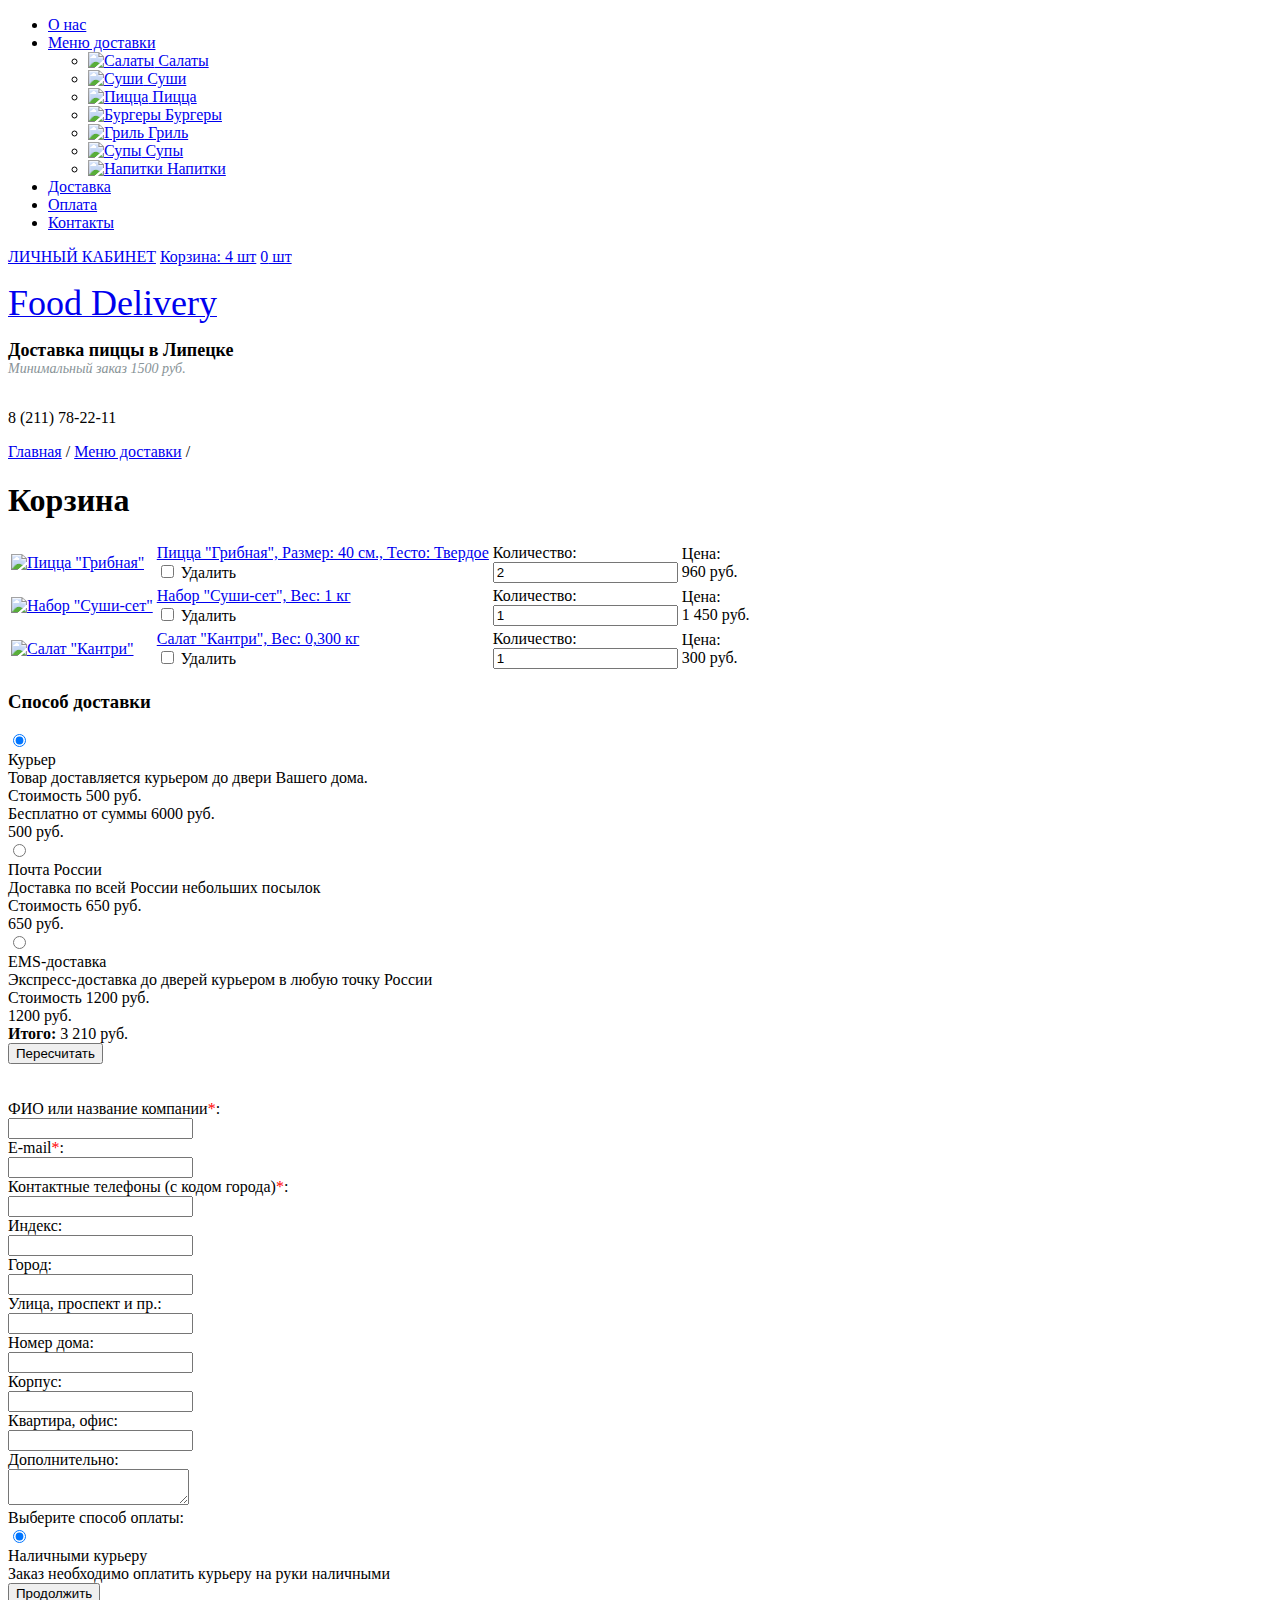
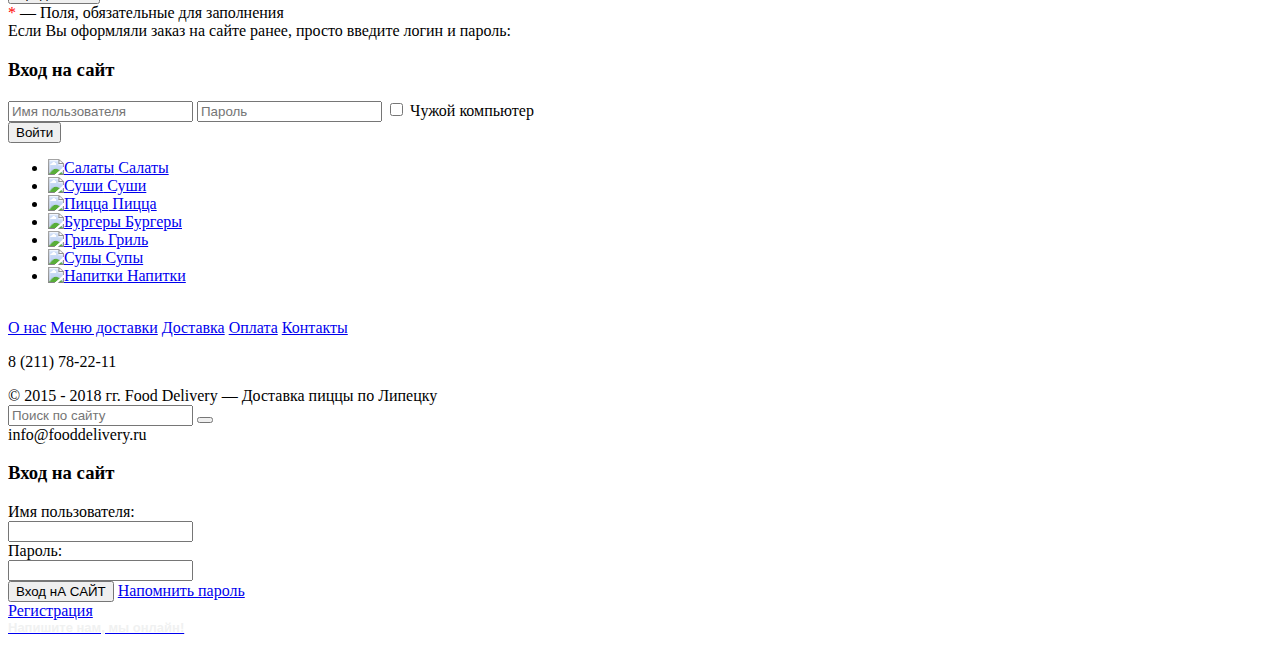
==== cart.html @ c19d4929 "Main" ====
<!DOCTYPE HTML>
<html>
<head>
	
<link rel="stylesheet" href="http://themes.diafan.ru/shoppizza/cache/css/7ad4255f6294fa9c4ee8c4c5631413ee.css" type="text/css" media="screen" title="prettyPhoto main stylesheet" charset="utf-8">
<meta name="robots" content="all">
<link rel="alternate" type="application/rss+xml" title="RSS" href="http://themes.diafan.ru/shoppizza/news/rss/"><title>Корзина — Магазин доставки пиццы</title>
<meta charset="utf-8">
<meta content="Russian" name="language">
<meta content="DIAFAN.CMS http://www.diafan.ru/" name="author">
<meta http-equiv="Content-Type" content="text/html; charset=utf-8">

<meta name="description" content="">
<meta name="keywords" content="">
        <link href="http://themes.diafan.ru/shoppizza/cache/css/d32760e0480d6ffc52c58cc995b5f182.css" rel="stylesheet" type="text/css">

	
	<!--[if lte IE 8]>
		<link rel="stylesheet" href="http://themes.diafan.ru/shoppizza/custom/my/css/ie/ie.css" media="all" />
		<script src="http://themes.diafan.ru/shoppizza/custom/my/js/ie/html5shiv.js"></script>
	<![endif]-->
</head>
<body>
	<div id="wrapper">
		
		
<header class="header">
			<div class="wrap wrap_nav">
				<nav class="wrap__center">
                                        <ul class="nav"><li class="nav__item"><a href="http://themes.diafan.ru/shoppizza/o-nas/">О нас</a></li><li class="nav__item nav__item_pp"><a href="http://themes.diafan.ru/shoppizza/shop/">Меню доставки</a><ul class="nav__popup"><li class="nav__popup__item"><a href="http://themes.diafan.ru/shoppizza/shop/salaty/"><img src="http://themes.diafan.ru/shoppizza/userfiles/menu/menu_icon/2_20_salaty.png.png" alt="Салаты"> Салаты</a></li><li class="nav__popup__item"><a href="http://themes.diafan.ru/shoppizza/shop/sushi/"><img src="http://themes.diafan.ru/shoppizza/userfiles/menu/menu_icon/4_21_sushi.png.png" alt="Суши"> Суши</a></li><li class="nav__popup__item"><a href="http://themes.diafan.ru/shoppizza/shop/pitstsa/"><img src="http://themes.diafan.ru/shoppizza/userfiles/menu/menu_icon/6_22_pitstsa.png.png" alt="Пицца"> Пицца</a></li><li class="nav__popup__item"><a href="http://themes.diafan.ru/shoppizza/shop/burgery/"><img src="http://themes.diafan.ru/shoppizza/userfiles/menu/menu_icon/8_23_burgery.png.png" alt="Бургеры"> Бургеры</a></li><li class="nav__popup__item"><a href="http://themes.diafan.ru/shoppizza/shop/gril/"><img src="http://themes.diafan.ru/shoppizza/userfiles/menu/menu_icon/10_24_gril.png.png" alt="Гриль"> Гриль</a></li><li class="nav__popup__item"><a href="http://themes.diafan.ru/shoppizza/shop/supy/"><img src="http://themes.diafan.ru/shoppizza/userfiles/menu/menu_icon/12_27_supy.png.png" alt="Супы"> Супы</a></li><li class="nav__popup__item"><a href="http://themes.diafan.ru/shoppizza/shop/napitki/"><img src="http://themes.diafan.ru/shoppizza/userfiles/menu/menu_icon/14_26_napitki.png.png" alt="Напитки"> Напитки</a></li></ul></li><li class="nav__item"><a href="http://themes.diafan.ru/shoppizza/dostavka/">Доставка</a></li><li class="nav__item"><a href="http://themes.diafan.ru/shoppizza/oplata/">Оплата</a></li><li class="nav__item"><a href="http://themes.diafan.ru/shoppizza/kontakty/">Контакты</a></li></ul>
					
					
					<div class="header__ui">
                                                <a href="#" class="btn btn_gray js-lk">
							<i class="fa fa-user"></i>
							ЛИЧНЫЙ КАБИНЕТ</a>
                                                <span id="show_cart" class="js_show_cart"><a href="http://themes.diafan.ru/shoppizza/shop/cart/?378075" class="btn btn_cart_link"><i class="fa fa-shopping-basket"></i> Корзина: 4 шт</a></span>
                                                <a href="http://themes.diafan.ru/shoppizza/shop/wishlist/?203945" class="btn btn_like">
							<i class="fa fa-heart"></i>
							<span id="show_wishlist">0</span> шт
						</a>    

						
					</div>
				</nav>
			</div>
			
			<div class="header__center">
                            <a href="http://themes.diafan.ru/shoppizza/" class="logo">
					<p><span style="font-size: 36px;">Food Delivery</span></p>
				</a>
				
				<div class="header__unit">
					<div style="font-size: 18px;"><b>Доставка пиццы в Липецке&nbsp;<br></b></div>
 <div style="font-size: 14px; color: #889397;"><i><i>Минимальный заказ 1500 руб.&nbsp;</i></i></div>
 <div style="font-size: 14px; color: #889397;"></div>
 <div style="font-size: 14px; color: #889397;"><i>&nbsp;</i></div>
				</div>
				
				<div class="tel">
					<i class="fa fa-phone"></i>
					<span class="tel__text"><p>8 (211) 78-22-11</p></span>
				</div>
				
				<div class="soc">
 					<a href="#" class="fa fa-facebook"></a>
 					<a href="#" class="fa fa-vk"></a>
 					<a href="#" class="fa fa-twitter"></a>
 					<a href="#" class="fa fa-odnoklassniki"></a>
 				</div>
			</div>
		</header>
		
		
		
		<div class="wrap">
			<div class="wrap__center">
				
				<div class="col-right text">
                                        <div class="breadcrumb" xmlns:v="http://rdf.data-vocabulary.org/#"><span typeof="v:Breadcrumb"><a href="http://themes.diafan.ru/shoppizza/" rel="v:url" property="v:title">Главная</a> / </span><span typeof="v:Breadcrumb"><a href="http://themes.diafan.ru/shoppizza/shop/" rel="v:url" property="v:title">Меню доставки</a> / </span></div>
					<h1>Корзина</h1><a name="top"></a>
<div class="cart_order"><form action="" method="POST" class="js_cart_table_form cart_table_form ajax">
<input type="hidden" name="module" value="cart">
<input type="hidden" name="action" value="recalc">
<input type="hidden" name="form_tag" value="cart">
<div class="errors error" style="display:none"></div>
<div class="cart_table"><table class="cart"><tr>
								<td class="cart__pic"><a href="http://themes.diafan.ru/shoppizza/shop/pitstsa/ostrye/pitstsa-slivochnaya/?p1=2&p2=8"><img src="http://themes.diafan.ru/shoppizza/userfiles/shop/small/46_pitstsaquotgribnayaquot.jpg" alt="Пицца &quot;Грибная&quot;" title="Пицца &quot;Грибная&quot;"></a> </td>
								<td class="cart__name">
									<a href="http://themes.diafan.ru/shoppizza/shop/pitstsa/ostrye/pitstsa-slivochnaya/?p1=2&p2=8">Пицца &quot;Грибная&quot;, Размер: 40 см., Тесто: Твердое</a><br><span class="cart-remove js_cart_remove" confirm="Вы действительно хотите удалить товар из корзины?">
										<input type="checkbox" id="del16_a2i1i2i2i8_" name="del16_a2i1i2i2i8_" value="1"><i class="fa fa-times-circle"></i>
										Удалить
									</span></td>
								
								
								
								<td class="cart__param">
									<div class="infofield">Количество:</div>
									
									<div class="catalog__count">
										<input type="text" name="editshop16_a2i1i2i2i8_" value="2">
										<div class="catalog__plus"><i class="fa fa-plus-square"></i></div>
										<div class="catalog__minus"><i class="fa fa-minus-square"></i></div>
									</div>
								</td>
								
								<td class="cart__price">
									<div class="infofield">Цена:</div>
									
									<div class="price">
										960 руб.
									</div>
								</td>
							</tr><tr>
								<td class="cart__pic"><a href="http://themes.diafan.ru/shoppizza/shop/sushi/nabor-sushi-set/?p3=14"><img src="http://themes.diafan.ru/shoppizza/userfiles/shop/small/37_naborquotsushisetquot.jpg" alt="Набор &quot;Суши-сет&quot;" title="Набор &quot;Суши-сет&quot;"></a> </td>
								<td class="cart__name">
									<a href="http://themes.diafan.ru/shoppizza/shop/sushi/nabor-sushi-set/?p3=14">Набор &quot;Суши-сет&quot;, Вес: 1 кг</a><br><span class="cart-remove js_cart_remove" confirm="Вы действительно хотите удалить товар из корзины?">
										<input type="checkbox" id="del13_a1i3i14_" name="del13_a1i3i14_" value="1"><i class="fa fa-times-circle"></i>
										Удалить
									</span></td>
								
								
								
								<td class="cart__param">
									<div class="infofield">Количество:</div>
									
									<div class="catalog__count">
										<input type="text" name="editshop13_a1i3i14_" value="1">
										<div class="catalog__plus"><i class="fa fa-plus-square"></i></div>
										<div class="catalog__minus"><i class="fa fa-minus-square"></i></div>
									</div>
								</td>
								
								<td class="cart__price">
									<div class="infofield">Цена:</div>
									
									<div class="price">
										1&nbsp;450 руб.
									</div>
								</td>
							</tr><tr>
								<td class="cart__pic"><a href="http://themes.diafan.ru/shoppizza/shop/salaty/salat-kantri/?p3=18"><img src="http://themes.diafan.ru/shoppizza/userfiles/shop/small/15_salatquotkantriquot.jpg" alt="Салат &quot;Кантри&quot;" title="Салат &quot;Кантри&quot;"></a> </td>
								<td class="cart__name">
									<a href="http://themes.diafan.ru/shoppizza/shop/salaty/salat-kantri/?p3=18">Салат &quot;Кантри&quot;, Вес: 0,300 кг</a><br><span class="cart-remove js_cart_remove" confirm="Вы действительно хотите удалить товар из корзины?">
										<input type="checkbox" id="del2_a1i3i18_" name="del2_a1i3i18_" value="1"><i class="fa fa-times-circle"></i>
										Удалить
									</span></td>
								
								
								
								<td class="cart__param">
									<div class="infofield">Количество:</div>
									
									<div class="catalog__count">
										<input type="text" name="editshop2_a1i3i18_" value="1">
										<div class="catalog__plus"><i class="fa fa-plus-square"></i></div>
										<div class="catalog__minus"><i class="fa fa-minus-square"></i></div>
									</div>
								</td>
								
								<td class="cart__price">
									<div class="infofield">Цена:</div>
									
									<div class="price">
										300 руб.
									</div>
								</td>
							</tr></table><div class="cart-unit">
							<h3>Способ доставки</h3><input name="delivery_id" id="delivery_id_1" value="1" type="radio"  checked>
			
                        <label for="delivery_id_1"><div class="cart_delivery_name">Курьер</div><div class="cart_delivery_text">Товар доставляется курьером до двери Вашего дома.<br>Стоимость 500 руб.<br>Бесплатно от суммы 6000 руб.</div><div class="cart_delivery_summ">500 руб.</div>
                                    
</label><input name="delivery_id" id="delivery_id_2" value="2" type="radio" >
			
                        <label for="delivery_id_2"><div class="cart_delivery_name">Почта России</div><div class="cart_delivery_text">Доставка по всей России небольших посылок<br>Стоимость 650 руб.</div><div class="cart_delivery_summ">650 руб.</div>
                                    
</label><input name="delivery_id" id="delivery_id_3" value="3" type="radio" >
			
                        <label for="delivery_id_3"><div class="cart_delivery_name">EMS-доставка</div><div class="cart_delivery_text">Экспресс-доставка до дверей курьером в любую точку России<br>Стоимость 1200 руб.</div><div class="cart_delivery_summ">1200 руб.</div>
                                    
</label></div><div class="cart-sum">
							<b>Итого:</b>
							
							<span class="sum">3&nbsp;210 руб.</span>
						</div></div><div class="cart_recalc"><input type="submit" value="Пересчитать"></div></form>
<form method="POST" action="" class="cart_form ajax" enctype="multipart/form-data">
<input type="hidden" name="module" value="cart">
<input type="hidden" name="action" value="order">
<input type="hidden" name="tmpcode" value="37bf8bb245c5ae952fb107153f18958f">
<br><br><div class="order_form_param1"><div class="infofield">ФИО или название компании<span style="color:red;">*</span>:</div>
				<input type="text" name="p1" value=""><div class="order_form_param_text"></div>
		</div>
		<div class="errors error_p1" style="display:none"></div><div class="order_form_param2"><div class="infofield">E-mail<span style="color:red;">*</span>:</div>
				<input type="email" name="p2" value=""><div class="order_form_param_text"></div>
		</div>
		<div class="errors error_p2" style="display:none"></div><div class="order_form_param3"><div class="infofield">Контактные телефоны (с кодом города)<span style="color:red;">*</span>:</div>
				<input type="text" name="p3" value=""><div class="order_form_param_text"></div>
		</div>
		<div class="errors error_p3" style="display:none"></div><div class="order_form_param4"><div class="infofield">Индекс:</div>
				<input type="text" name="p4" value=""><div class="order_form_param_text"></div>
		</div>
		<div class="errors error_p4" style="display:none"></div><div class="order_form_param5"><div class="infofield">Город:</div>
				<input type="text" name="p5" value=""><div class="order_form_param_text"></div>
		</div>
		<div class="errors error_p5" style="display:none"></div><div class="order_form_param6"><div class="infofield">Улица, проспект и пр.:</div>
				<input type="text" name="p6" value=""><div class="order_form_param_text"></div>
		</div>
		<div class="errors error_p6" style="display:none"></div><div class="order_form_param7"><div class="infofield">Номер дома:</div>
				<input type="text" name="p7" value=""><div class="order_form_param_text"></div>
		</div>
		<div class="errors error_p7" style="display:none"></div><div class="order_form_param8"><div class="infofield">Корпус:</div>
				<input type="text" name="p8" value=""><div class="order_form_param_text"></div>
		</div>
		<div class="errors error_p8" style="display:none"></div><div class="order_form_param9"><div class="infofield">Квартира, офис:</div>
				<input type="text" name="p9" value=""><div class="order_form_param_text"></div>
		</div>
		<div class="errors error_p9" style="display:none"></div><div class="order_form_param10"><div class="infofield">Дополнительно:</div>
				<textarea name="p10"></textarea><div class="order_form_param_text"></div>
		</div>
		<div class="errors error_p10" style="display:none"></div><div class="infofield">Выберите способ оплаты:</div>
	<input name="payment_id" id="payment1" value="1" type="radio" checked>
	<label for="payment1"><div class="payment_name">Наличными курьеру</div><div class="payment_text">Заказ необходимо оплатить курьеру на руки наличными</div></label><input type="submit" value="Продолжить"><div class="errors error" style="display:none"></div><div class="required_field"><span style="color:red;">*</span> — Поля, обязательные для заполнения</div></form><div class="cart_autorization">Если Вы оформляли заказ на сайте ранее, просто введите логин и пароль:<br><div class="block"><h3>Вход на сайт</h3><form method="post" action="" class="login ajax">
	<input type="hidden" name="action" value="auth">
	<input type="hidden" name="module" value="registration">
	<input type="hidden" name="form_tag" value="registration_auth">
	
	<input type="text" name="name" placeholder="Имя пользователя" autocomplete="off">
	
	<input type="password" name="pass" placeholder="Пароль" autocomplete="off">
	
	<input type="checkbox" id="not_my_computer" name="not_my_computer" value="1">
	<label for="not_my_computer">Чужой компьютер</label>	

	<br><input type="submit" value="Войти"><br><div class="errors error" style="display:none"></div></form></div></div></div>
				</div>
				
				
				
				<div class="col-left">
					
<ul class="menu"><li class="menu__item"><a href="http://themes.diafan.ru/shoppizza/shop/salaty/"><img src="http://themes.diafan.ru/shoppizza/userfiles/menu/menu_icon/1_13_salaty.png.png" width="28" height="27" alt="Салаты" title="Салаты"> Салаты</a></li><li class="menu__item"><a href="http://themes.diafan.ru/shoppizza/shop/sushi/"><img src="http://themes.diafan.ru/shoppizza/userfiles/menu/menu_icon/3_14_sushi.png.png" width="28" height="27" alt="Суши" title="Суши"> Суши</a></li><li class="menu__item"><a href="http://themes.diafan.ru/shoppizza/shop/pitstsa/"><img src="http://themes.diafan.ru/shoppizza/userfiles/menu/menu_icon/5_15_pitstsa.png.png" width="28" height="27" alt="Пицца" title="Пицца"> Пицца</a></li><li class="menu__item"><a href="http://themes.diafan.ru/shoppizza/shop/burgery/"><img src="http://themes.diafan.ru/shoppizza/userfiles/menu/menu_icon/7_16_burgery.png.png" width="28" height="27" alt="Бургеры" title="Бургеры"> Бургеры</a></li><li class="menu__item"><a href="http://themes.diafan.ru/shoppizza/shop/gril/"><img src="http://themes.diafan.ru/shoppizza/userfiles/menu/menu_icon/9_17_gril.png.png" width="28" height="27" alt="Гриль" title="Гриль"> Гриль</a></li><li class="menu__item"><a href="http://themes.diafan.ru/shoppizza/shop/supy/"><img src="http://themes.diafan.ru/shoppizza/userfiles/menu/menu_icon/11_18_supy.png.png" width="28" height="27" alt="Супы" title="Супы"> Супы</a></li><li class="menu__item"><a href="http://themes.diafan.ru/shoppizza/shop/napitki/"><img src="http://themes.diafan.ru/shoppizza/userfiles/menu/menu_icon/13_19_napitki.png.png" width="28" height="27" alt="Напитки" title="Напитки"> Напитки</a></li></ul>
                                            
<form method="POST" enctype="multipart/form-data" action="" class="ajax js_bs_form bs_form">
	<input type="hidden" name="module" value="bs">
	<input type="hidden" name="action" value="click">
	<input type="hidden" name="banner_id" value="0">
	</form><a href="http://themes.diafan.ru/shoppizza/dostavka/" class="js_bs_counter rc-box" rel="2" ><img src="http://themes.diafan.ru/shoppizza/userfiles/bs/promo_code_2.jpg" alt="" title=""></a>



					
				</div>
				
			</div>
		</div>
		
		
		
		

<div class="footer">
			<div class="footer__wrap">
				<div class="footer__center">
                                        <div class="footer__nav"> <a href="http://themes.diafan.ru/shoppizza/o-nas/">О нас</a>  <a href="http://themes.diafan.ru/shoppizza/shop/">Меню доставки</a>  <a href="http://themes.diafan.ru/shoppizza/dostavka/">Доставка</a>  <a href="http://themes.diafan.ru/shoppizza/oplata/">Оплата</a>  <a href="http://themes.diafan.ru/shoppizza/kontakty/">Контакты</a> </div>
					
					
					<div class="tel">
						<i class="fa fa-phone"></i>
						<span class="tel__text"><p>8 (211) 78-22-11</p></span>
					</div>
					
					<div class="soc">
 					<a href="#" class="fa fa-facebook"></a>
 					<a href="#" class="fa fa-vk"></a>
 					<a href="#" class="fa fa-twitter"></a>
 					<a href="#" class="fa fa-odnoklassniki"></a>
 				</div>
				</div>
			</div>
			
			<div class="footer__center">
				<div class="footer__copy">&copy; 2015 - 2018 гг.</insert> Food Delivery &mdash; Доставка пиццы по Липецку</div>
				
                                
<div class="search">
	<form action="http://themes.diafan.ru/shoppizza/search/" class="search_form" method="get">
	<input type="hidden" name="module" value="search">
	<input type="text" name="searchword" value="" placeholder="Поиск по сайту" class="input_search">
	<button type="submit" class="submit_search"></button>
	</form></div>
				
					
				<div class="footer__mail">
					<i class="fa fa-envelope-o"></i>
                                        <span class="footer__mail-text">info@fooddelivery.ru</span>
				</div>
			</div>
		</div>


		<div class="popup popup_lk"><h3>Вход на сайт</h3><form method="post" action="" class="login ajax">
	<input type="hidden" name="action" value="auth">
	<input type="hidden" name="module" value="registration">
	<input type="hidden" name="form_tag" value="registration_auth">
        <input type="hidden" name="not_my_computer" value="1">
	
        <div class="infofield">Имя пользователя:</div>
	<input type="text" name="name" autocomplete="off">
	
        <div class="infofield">Пароль:</div>
	<input type="password" name="pass" autocomplete="off">
        
        <div class="popup__footer">
	<button class="popup__sub" type="submit">Вход нА САЙТ</button>
				
				<span class="popup__rem"><a href="http://themes.diafan.ru/shoppizza/reminding/">Напомнить пароль</a><br><a href="http://themes.diafan.ru/shoppizza/registration/">Регистрация</a></span></div><div class="errors error" style="display:none"></div></form><i class="fa fa-close popup__close"></i></div>
		

		
		
		
		
		
		
		
	</div>
        
<!--[if lt IE 9]><script src="//yandex.st/jquery/1.10.2/jquery.min.js"></script><![endif]-->
<!--[if gte IE 9]><!-->
<script type="text/javascript" src="//yandex.st/jquery/2.0.3/jquery.min.js" charset="UTF-8"><</script><!--<![endif]-->

<script type="text/javascript" src="//yandex.st/jquery/form/3.14/jquery.form.min.js" charset="UTF-8"></script>
<script type="text/javascript" src="//yandex.st/jquery-ui/1.10.3/jquery-ui.min.js" charset="UTF-8"></script>
<script type="text/javascript" src="http://themes.diafan.ru/shoppizza/js/timepicker.js" charset="UTF-8"></script>
<script type="text/javascript" src="http://themes.diafan.ru/shoppizza/js/jquery.scrollTo.min.js" charset="UTF-8"></script>
<script type="text/javascript" src="http://themes.diafan.ru/shoppizza/js/jquery.maskedinput.js" charset="UTF-8"></script>
<script type="text/javascript"  src="http://themes.diafan.ru/shoppizza/js/jquery.touchSwipe.min.js" charset="UTF-8"></script>
<script src="http://themes.diafan.ru/shoppizza/cache/js/b2a4fd22fbdda8b1082d90108dc34532.js"></script><script type="text/javascript" src="http://themes.diafan.ru/shoppizza/cache/js/7b2e7d82d6c54c9253c14651f4262f84.js" charset="UTF-8"></script>
	<script asyncsrc="http://themes.diafan.ru/shoppizza/cache/js/bf0fd223ad55964a588c74a8902072f5.js" type="text/javascript" charset="UTF-8"></script>
		<script type="text/javascript" asyncsrc="http://themes.diafan.ru/shoppizza/cache/js/574923781ee9e35aeb5351cc9b02da76.js"></script>
		<script type="text/javascript" asyncsrc="http://themes.diafan.ru/shoppizza/cache/js/7b3fff29a0fbb9d026e68cecdd7dd54b.js"></script>
		<script type="text/javascript" asyncsrc="http://themes.diafan.ru/shoppizza/cache/js/3a49fdac4e20b12b02111b051adb8d29.js"></script>
		<script type="text/javascript" asyncsrc="http://themes.diafan.ru/shoppizza/cache/js/c5edd53ab6eefaa35498d98cc39613f4.js"></script>
	<script src="http://themes.diafan.ru/shoppizza/custom/my/js/jquery.bd.move.slider.js"></script>
	<script src="http://themes.diafan.ru/shoppizza/custom/my/js/main.js"></script>
        <!-- BEGIN JIVOSITE CODE {literal} -->
<link rel="stylesheet" href="//cdn.jivosite.com/css/label.css">
<a href="http://jivosite.ru/?pid=1936&utm_source=diafan.ru&utm_medium=link&utm_content=offline_form&utm_campaign=diafan" target="_blank"><div id="jivo_top_wrap" title="Зарегистрируйтесь на сайте JivoSite и активируйте консультант в административной части сайта"><div id="jivo_chat_widget"><div id="jivo_chat_widget_online">
<div id="jivo-label" class="jivo-fixed-bottom jivo-animate jivo-online" style="right: 30px; height: 33px; visibility: visible; display: block; width: 344px; z-index: 100;">
<div class="jivo-triangle-wraper jivo_shadow jivo_rounded_corners jivo_gradient jivo_3d_effect jivo_border">
<div class="jivo-triangle-clip">
<div class="jivo-triangle jivo-label-triangle" style="border-left-color: rgb(105, 106, 134);"><div class="jivo-triangle-inner" style="background-color: rgb(105, 106, 134);"></div></div>
<div class="jivo-noise jivo-noise-pattern-light"></div>
<div class="jivo-css-leaf jivo-online jivo-light">
<div class="jivo-top-right-square">
<div class="jivo-bottom-left-square"></div>
</div>
</div>
</div>
</div>
<div id="jivo-label-wrapper" style="height: 33px">
<div id="jivo-label-status" class="jivo-light"></div>
<div id="jivo-label-text" class="jivo-ru_RU" style="font-size: 13px; font-family: Arial; color: rgb(240, 241, 241); font-weight: bold; font-style: normal;">Напишите нам, мы онлайн!</div>
<div id="jivo-label-indicator"></div>
<div id="jivo-label-copyright" class="jivo-light jivo-ru_RU"></div>
</div>
</div>
</div></div></div></a>
<!-- {/literal} END JIVOSITE CODE -->
</body>
</html>
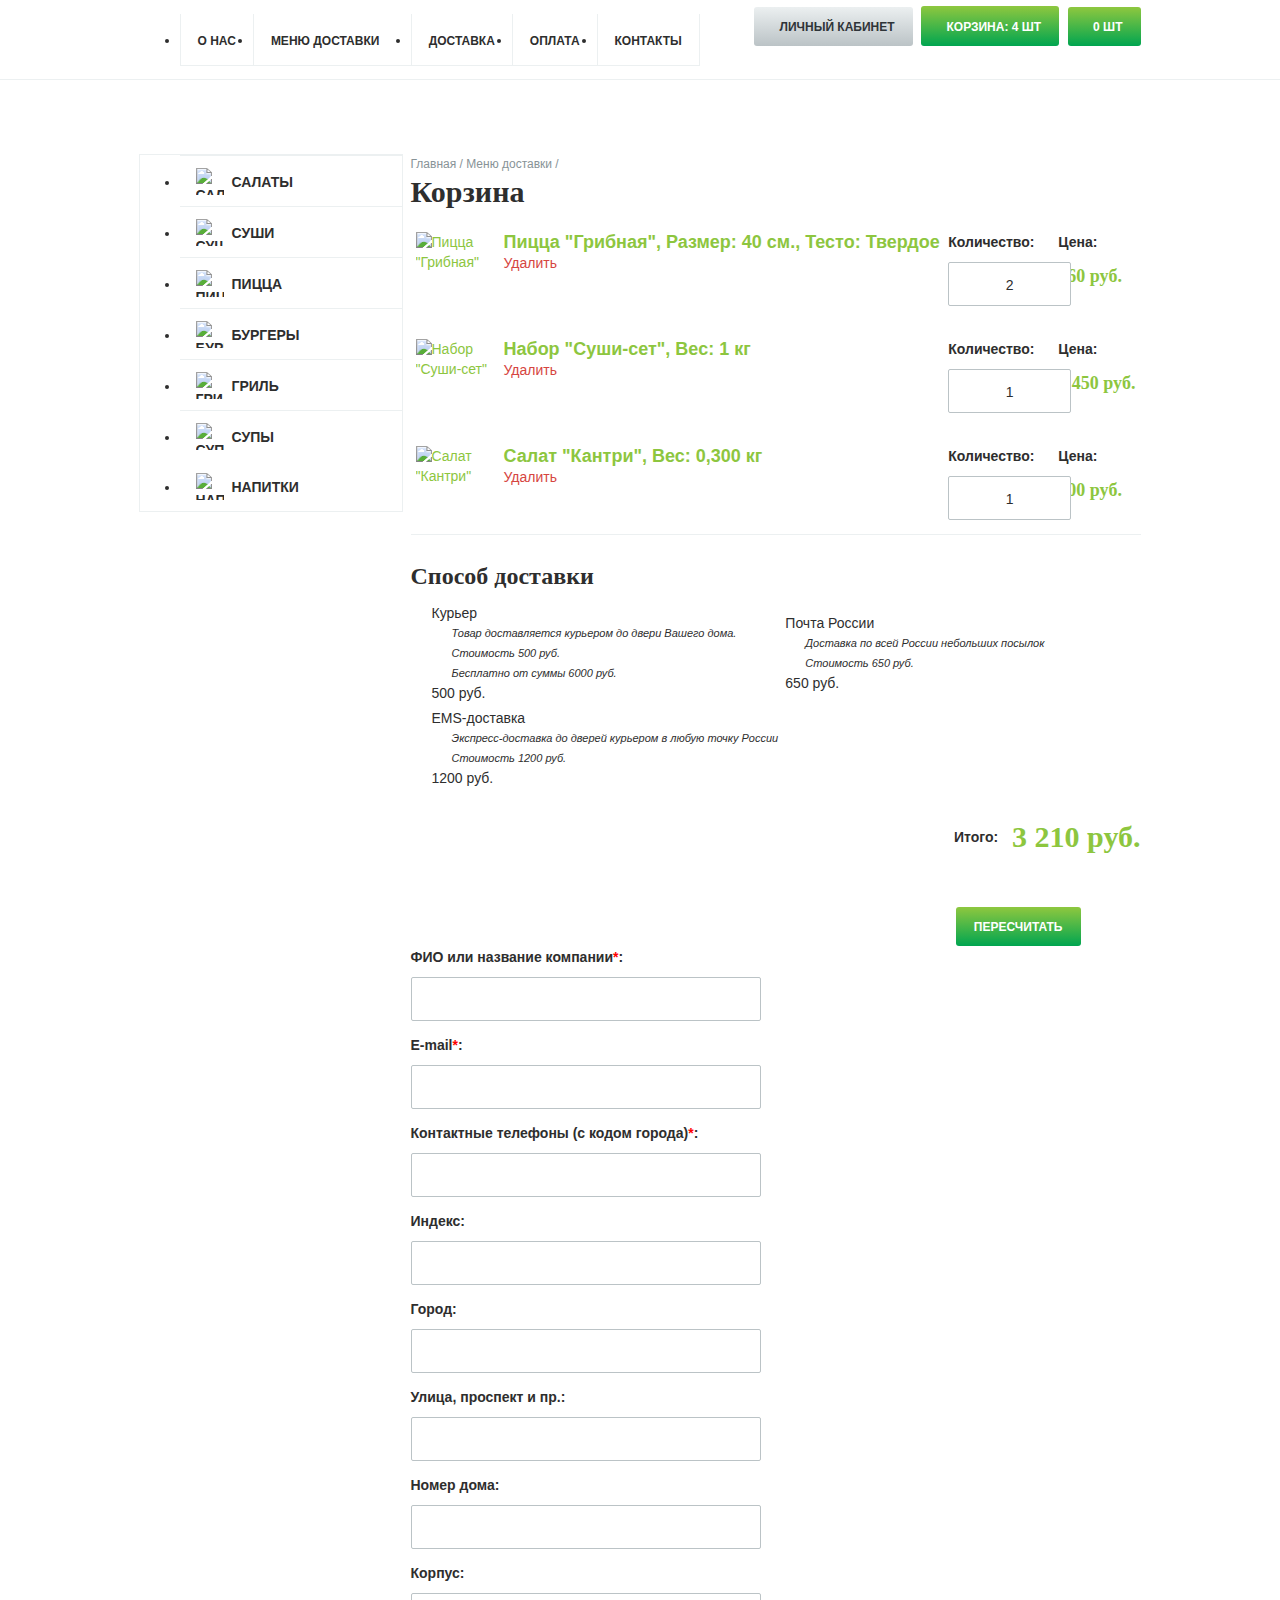
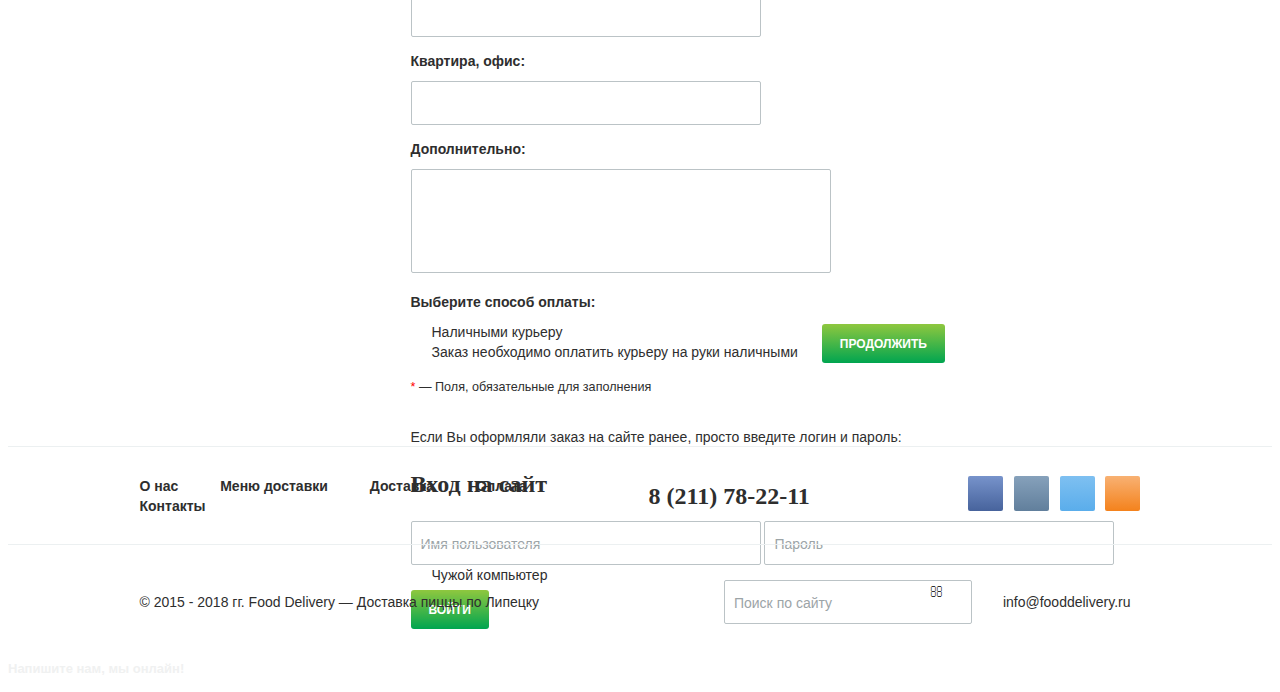
==== commit 3c299746: "Cart" ====
--- a/cart.html
+++ b/cart.html
@@ -1,20 +1,19 @@
-
 <!DOCTYPE HTML>
 <html>
 <head>
-	
-<link rel="stylesheet" href="http://themes.diafan.ru/shoppizza/cache/css/7ad4255f6294fa9c4ee8c4c5631413ee.css" type="text/css" media="screen" title="prettyPhoto main stylesheet" charset="utf-8">
-<meta name="robots" content="all">
-<link rel="alternate" type="application/rss+xml" title="RSS" href="http://themes.diafan.ru/shoppizza/news/rss/"><title>Корзина — Магазин доставки пиццы</title>
-<meta charset="utf-8">
-<meta content="Russian" name="language">
-<meta content="DIAFAN.CMS http://www.diafan.ru/" name="author">
-<meta http-equiv="Content-Type" content="text/html; charset=utf-8">
-
-<meta name="description" content="">
-<meta name="keywords" content="">
-        <link href="http://themes.diafan.ru/shoppizza/cache/css/d32760e0480d6ffc52c58cc995b5f182.css" rel="stylesheet" type="text/css">
-
+	<meta  name="viewport" content="width=device-width,initial-scale=1">
+  <link rel="stylesheet" href="css/7ad4255f6294fa9c4ee8c4c5631413ee.css" type="text/css" media="screen" title="prettyPhoto main stylesheet" charset="utf-8">
+  <meta name="robots" content="all">
+  <link rel="alternate" type="application/rss+xml" title="RSS" href="http://themes.diafan.ru/shoppizza/news/rss/"><title>Корзина — Магазин доставки пиццы</title>
+  <meta charset="utf-8">
+  <meta content="Russian" name="language">
+  <meta content="DIAFAN.CMS http://www.diafan.ru/" name="author">
+  <meta http-equiv="Content-Type" content="text/html; charset=utf-8">
+
+  <meta name="description" content="">
+  <meta name="keywords" content="">
+  <link href="css/d32760e0480d6ffc52c58cc995b5f182.css" rel="stylesheet" type="text/css">
+  <link rel="stylesheet" href="css/style.min.css">
 	
 	<!--[if lte IE 8]>
 		<link rel="stylesheet" href="http://themes.diafan.ru/shoppizza/custom/my/css/ie/ie.css" media="all" />
@@ -28,15 +27,16 @@
 <header class="header">
 			<div class="wrap wrap_nav">
 				<nav class="wrap__center">
-                                        <ul class="nav"><li class="nav__item"><a href="http://themes.diafan.ru/shoppizza/o-nas/">О нас</a></li><li class="nav__item nav__item_pp"><a href="http://themes.diafan.ru/shoppizza/shop/">Меню доставки</a><ul class="nav__popup"><li class="nav__popup__item"><a href="http://themes.diafan.ru/shoppizza/shop/salaty/"><img src="http://themes.diafan.ru/shoppizza/userfiles/menu/menu_icon/2_20_salaty.png.png" alt="Салаты"> Салаты</a></li><li class="nav__popup__item"><a href="http://themes.diafan.ru/shoppizza/shop/sushi/"><img src="http://themes.diafan.ru/shoppizza/userfiles/menu/menu_icon/4_21_sushi.png.png" alt="Суши"> Суши</a></li><li class="nav__popup__item"><a href="http://themes.diafan.ru/shoppizza/shop/pitstsa/"><img src="http://themes.diafan.ru/shoppizza/userfiles/menu/menu_icon/6_22_pitstsa.png.png" alt="Пицца"> Пицца</a></li><li class="nav__popup__item"><a href="http://themes.diafan.ru/shoppizza/shop/burgery/"><img src="http://themes.diafan.ru/shoppizza/userfiles/menu/menu_icon/8_23_burgery.png.png" alt="Бургеры"> Бургеры</a></li><li class="nav__popup__item"><a href="http://themes.diafan.ru/shoppizza/shop/gril/"><img src="http://themes.diafan.ru/shoppizza/userfiles/menu/menu_icon/10_24_gril.png.png" alt="Гриль"> Гриль</a></li><li class="nav__popup__item"><a href="http://themes.diafan.ru/shoppizza/shop/supy/"><img src="http://themes.diafan.ru/shoppizza/userfiles/menu/menu_icon/12_27_supy.png.png" alt="Супы"> Супы</a></li><li class="nav__popup__item"><a href="http://themes.diafan.ru/shoppizza/shop/napitki/"><img src="http://themes.diafan.ru/shoppizza/userfiles/menu/menu_icon/14_26_napitki.png.png" alt="Напитки"> Напитки</a></li></ul></li><li class="nav__item"><a href="http://themes.diafan.ru/shoppizza/dostavka/">Доставка</a></li><li class="nav__item"><a href="http://themes.diafan.ru/shoppizza/oplata/">Оплата</a></li><li class="nav__item"><a href="http://themes.diafan.ru/shoppizza/kontakty/">Контакты</a></li></ul>
+        <button class="nav-open"></button>
+        <ul class="nav"><li class="nav__item"><a href="http://themes.diafan.ru/shoppizza/o-nas/">О нас</a></li><li class="nav__item nav__item_pp"><a href="http://themes.diafan.ru/shoppizza/shop/">Меню доставки</a><ul class="nav__popup"><li class="nav__popup__item"><a href="http://themes.diafan.ru/shoppizza/shop/salaty/"><img src="http://themes.diafan.ru/shoppizza/userfiles/menu/menu_icon/2_20_salaty.png.png" alt="Салаты"> Салаты</a></li><li class="nav__popup__item"><a href="http://themes.diafan.ru/shoppizza/shop/sushi/"><img src="http://themes.diafan.ru/shoppizza/userfiles/menu/menu_icon/4_21_sushi.png.png" alt="Суши"> Суши</a></li><li class="nav__popup__item"><a href="http://themes.diafan.ru/shoppizza/shop/pitstsa/"><img src="http://themes.diafan.ru/shoppizza/userfiles/menu/menu_icon/6_22_pitstsa.png.png" alt="Пицца"> Пицца</a></li><li class="nav__popup__item"><a href="http://themes.diafan.ru/shoppizza/shop/burgery/"><img src="http://themes.diafan.ru/shoppizza/userfiles/menu/menu_icon/8_23_burgery.png.png" alt="Бургеры"> Бургеры</a></li><li class="nav__popup__item"><a href="http://themes.diafan.ru/shoppizza/shop/gril/"><img src="http://themes.diafan.ru/shoppizza/userfiles/menu/menu_icon/10_24_gril.png.png" alt="Гриль"> Гриль</a></li><li class="nav__popup__item"><a href="http://themes.diafan.ru/shoppizza/shop/supy/"><img src="http://themes.diafan.ru/shoppizza/userfiles/menu/menu_icon/12_27_supy.png.png" alt="Супы"> Супы</a></li><li class="nav__popup__item"><a href="http://themes.diafan.ru/shoppizza/shop/napitki/"><img src="http://themes.diafan.ru/shoppizza/userfiles/menu/menu_icon/14_26_napitki.png.png" alt="Напитки"> Напитки</a></li></ul></li><li class="nav__item"><a href="http://themes.diafan.ru/shoppizza/dostavka/">Доставка</a></li><li class="nav__item"><a href="http://themes.diafan.ru/shoppizza/oplata/">Оплата</a></li><li class="nav__item"><a href="http://themes.diafan.ru/shoppizza/kontakty/">Контакты</a></li></ul>
 					
 					
 					<div class="header__ui">
-                                                <a href="#" class="btn btn_gray js-lk">
+            <a href="#" class="btn btn_gray js-lk">
 							<i class="fa fa-user"></i>
 							ЛИЧНЫЙ КАБИНЕТ</a>
-                                                <span id="show_cart" class="js_show_cart"><a href="http://themes.diafan.ru/shoppizza/shop/cart/?378075" class="btn btn_cart_link"><i class="fa fa-shopping-basket"></i> Корзина: 4 шт</a></span>
-                                                <a href="http://themes.diafan.ru/shoppizza/shop/wishlist/?203945" class="btn btn_like">
+              <span id="show_cart" class="js_show_cart"><a href="http://themes.diafan.ru/shoppizza/shop/cart/?378075" class="btn btn_cart_link"><i class="fa fa-shopping-basket"></i> Корзина: 4 шт</a></span>
+              <a href="http://themes.diafan.ru/shoppizza/shop/wishlist/?203945" class="btn btn_like">
 							<i class="fa fa-heart"></i>
 							<span id="show_wishlist">0</span> шт
 						</a>    
@@ -328,22 +328,23 @@
         
 <!--[if lt IE 9]><script src="//yandex.st/jquery/1.10.2/jquery.min.js"></script><![endif]-->
 <!--[if gte IE 9]><!-->
-<script type="text/javascript" src="//yandex.st/jquery/2.0.3/jquery.min.js" charset="UTF-8"><</script><!--<![endif]-->
+<script type="text/javascript" src="//yandex.st/jquery/2.0.3/jquery.min.js" charset="UTF-8"></script><!--<![endif]-->
 
 <script type="text/javascript" src="//yandex.st/jquery/form/3.14/jquery.form.min.js" charset="UTF-8"></script>
 <script type="text/javascript" src="//yandex.st/jquery-ui/1.10.3/jquery-ui.min.js" charset="UTF-8"></script>
-<script type="text/javascript" src="http://themes.diafan.ru/shoppizza/js/timepicker.js" charset="UTF-8"></script>
-<script type="text/javascript" src="http://themes.diafan.ru/shoppizza/js/jquery.scrollTo.min.js" charset="UTF-8"></script>
-<script type="text/javascript" src="http://themes.diafan.ru/shoppizza/js/jquery.maskedinput.js" charset="UTF-8"></script>
-<script type="text/javascript"  src="http://themes.diafan.ru/shoppizza/js/jquery.touchSwipe.min.js" charset="UTF-8"></script>
-<script src="http://themes.diafan.ru/shoppizza/cache/js/b2a4fd22fbdda8b1082d90108dc34532.js"></script><script type="text/javascript" src="http://themes.diafan.ru/shoppizza/cache/js/7b2e7d82d6c54c9253c14651f4262f84.js" charset="UTF-8"></script>
-	<script asyncsrc="http://themes.diafan.ru/shoppizza/cache/js/bf0fd223ad55964a588c74a8902072f5.js" type="text/javascript" charset="UTF-8"></script>
-		<script type="text/javascript" asyncsrc="http://themes.diafan.ru/shoppizza/cache/js/574923781ee9e35aeb5351cc9b02da76.js"></script>
-		<script type="text/javascript" asyncsrc="http://themes.diafan.ru/shoppizza/cache/js/7b3fff29a0fbb9d026e68cecdd7dd54b.js"></script>
-		<script type="text/javascript" asyncsrc="http://themes.diafan.ru/shoppizza/cache/js/3a49fdac4e20b12b02111b051adb8d29.js"></script>
-		<script type="text/javascript" asyncsrc="http://themes.diafan.ru/shoppizza/cache/js/c5edd53ab6eefaa35498d98cc39613f4.js"></script>
-	<script src="http://themes.diafan.ru/shoppizza/custom/my/js/jquery.bd.move.slider.js"></script>
-	<script src="http://themes.diafan.ru/shoppizza/custom/my/js/main.js"></script>
+<script src="js/script.js"></script>
+<script type="text/javascript" src="js/timepicker.js" charset="UTF-8"></script>
+<script type="text/javascript" src="js/jquery.scrollTo.min.js" charset="UTF-8"></script>
+<script type="text/javascript" src="js/jquery.maskedinput.js" charset="UTF-8"></script>
+<script type="text/javascript"  src="js/jquery.touchSwipe.min.js" charset="UTF-8"></script>
+<script src="js/b2a4fd22fbdda8b1082d90108dc34532.js"></script><script type="text/javascript" src="js/7b2e7d82d6c54c9253c14651f4262f84.js" charset="UTF-8"></script>
+	<script asyncsrc="js/bf0fd223ad55964a588c74a8902072f5.js" type="text/javascript" charset="UTF-8"></script>
+		<script type="text/javascript" asyncsrc="js/574923781ee9e35aeb5351cc9b02da76.js"></script>
+		<script type="text/javascript" asyncsrc="js/7b3fff29a0fbb9d026e68cecdd7dd54b.js"></script>
+		<script type="text/javascript" asyncsrc="js/3a49fdac4e20b12b02111b051adb8d29.js"></script>
+		<script type="text/javascript" asyncsrc="js/c5edd53ab6eefaa35498d98cc39613f4.js"></script>
+	<script src="js/jquery.bd.move.slider.js"></script>
+	<script src="js/main.js"></script>
         <!-- BEGIN JIVOSITE CODE {literal} -->
 <link rel="stylesheet" href="//cdn.jivosite.com/css/label.css">
 <a href="http://jivosite.ru/?pid=1936&utm_source=diafan.ru&utm_medium=link&utm_content=offline_form&utm_campaign=diafan" target="_blank"><div id="jivo_top_wrap" title="Зарегистрируйтесь на сайте JivoSite и активируйте консультант в административной части сайта"><div id="jivo_chat_widget"><div id="jivo_chat_widget_online">
--- a/css/7ad4255f6294fa9c4ee8c4c5631413ee.css
+++ b/css/7ad4255f6294fa9c4ee8c4c5631413ee.css
@@ -0,0 +1 @@
+div.pp_default .pp_top,div.pp_default .pp_top .pp_middle,div.pp_default .pp_top .pp_left,div.pp_default .pp_top .pp_right,div.pp_default .pp_bottom,div.pp_default .pp_bottom .pp_left,div.pp_default .pp_bottom .pp_middle,div.pp_default .pp_bottom .pp_right{height:13px}div.pp_default .pp_top .pp_left{background:url("http://themes.diafan.ru/shoppizza/img/prettyPhoto/default/sprite.png") -78px -93px no-repeat}div.pp_default .pp_top .pp_middle{background:url("http://themes.diafan.ru/shoppizza/img/prettyPhoto/default/sprite_x.png") top left repeat-x}div.pp_default .pp_top .pp_right{background:url("http://themes.diafan.ru/shoppizza/img/prettyPhoto/default/sprite.png") -112px -93px no-repeat}div.pp_default .pp_content .ppt{color:#f8f8f8}div.pp_default .pp_content_container .pp_left{background:url("http://themes.diafan.ru/shoppizza/img/prettyPhoto/default/sprite_y.png") -7px 0 repeat-y;padding-left:13px}div.pp_default .pp_content_container .pp_right{background:url("http://themes.diafan.ru/shoppizza/img/prettyPhoto/default/sprite_y.png") top right repeat-y;padding-right:13px}div.pp_default .pp_next:hover{background:url("http://themes.diafan.ru/shoppizza/img/prettyPhoto/default/sprite_next.png") center right no-repeat;cursor:pointer}div.pp_default .pp_previous:hover{background:url("http://themes.diafan.ru/shoppizza/img/prettyPhoto/default/sprite_prev.png") center left no-repeat;cursor:pointer}div.pp_default .pp_expand{background:url("http://themes.diafan.ru/shoppizza/img/prettyPhoto/default/sprite.png") 0 -29px no-repeat;cursor:pointer;width:28px;height:28px}div.pp_default .pp_expand:hover{background:url("http://themes.diafan.ru/shoppizza/img/prettyPhoto/default/sprite.png") 0 -56px no-repeat;cursor:pointer}div.pp_default .pp_contract{background:url("http://themes.diafan.ru/shoppizza/img/prettyPhoto/default/sprite.png") 0 -84px no-repeat;cursor:pointer;width:28px;height:28px}div.pp_default .pp_contract:hover{background:url("http://themes.diafan.ru/shoppizza/img/prettyPhoto/default/sprite.png") 0 -113px no-repeat;cursor:pointer}div.pp_default .pp_close{width:30px;height:30px;background:url("http://themes.diafan.ru/shoppizza/img/prettyPhoto/default/sprite.png") 2px 1px no-repeat;cursor:pointer}div.pp_default .pp_gallery ul li a{background:url("http://themes.diafan.ru/shoppizza/img/prettyPhoto/default/default_thumb.png") center center #f8f8f8;border:1px solid #aaa}div.pp_default .pp_social{margin-top:7px}div.pp_default .pp_gallery a.pp_arrow_previous,div.pp_default .pp_gallery a.pp_arrow_next{position:static;left:auto}div.pp_default .pp_nav .pp_play,div.pp_default .pp_nav .pp_pause{background:url("http://themes.diafan.ru/shoppizza/img/prettyPhoto/default/sprite.png") -51px 1px no-repeat;height:30px;width:30px}div.pp_default .pp_nav .pp_pause{background-position:-51px -29px}div.pp_default a.pp_arrow_previous,div.pp_default a.pp_arrow_next{background:url("http://themes.diafan.ru/shoppizza/img/prettyPhoto/default/sprite.png") -31px -3px no-repeat;height:20px;width:20px;margin:4px 0 0}div.pp_default a.pp_arrow_next{left:52px;background-position:-82px -3px}div.pp_default .pp_content_container .pp_details{margin-top:5px}div.pp_default .pp_nav{clear:none;height:30px;width:110px;position:relative}div.pp_default .pp_nav .currentTextHolder{font-family:Georgia;font-style:italic;color:#999;font-size:11px;left:75px;line-height:25px;position:absolute;top:2px;margin:0;padding:0 0 0 10px}div.pp_default .pp_close:hover,div.pp_default .pp_nav .pp_play:hover,div.pp_default .pp_nav .pp_pause:hover,div.pp_default .pp_arrow_next:hover,div.pp_default .pp_arrow_previous:hover{opacity:0.7}div.pp_default .pp_description{font-size:11px;font-weight:700;line-height:14px;margin:5px 50px 5px 0}div.pp_default .pp_bottom .pp_left{background:url("http://themes.diafan.ru/shoppizza/img/prettyPhoto/default/sprite.png") -78px -127px no-repeat}div.pp_default .pp_bottom .pp_middle{background:url("http://themes.diafan.ru/shoppizza/img/prettyPhoto/default/sprite_x.png") bottom left repeat-x}div.pp_default .pp_bottom .pp_right{background:url("http://themes.diafan.ru/shoppizza/img/prettyPhoto/default/sprite.png") -112px -127px no-repeat}div.pp_default .pp_loaderIcon{background:url("http://themes.diafan.ru/shoppizza/img/prettyPhoto/default/loader.gif") center center no-repeat}div.light_rounded .pp_top .pp_left{background:url("http://themes.diafan.ru/shoppizza/img/prettyPhoto/light_rounded/sprite.png") -88px -53px no-repeat}div.light_rounded .pp_top .pp_right{background:url("http://themes.diafan.ru/shoppizza/img/prettyPhoto/light_rounded/sprite.png") -110px -53px no-repeat}div.light_rounded .pp_next:hover{background:url("http://themes.diafan.ru/shoppizza/img/prettyPhoto/light_rounded/btnNext.png") center right no-repeat;cursor:pointer}div.light_rounded .pp_previous:hover{background:url("http://themes.diafan.ru/shoppizza/img/prettyPhoto/light_rounded/btnPrevious.png") center left no-repeat;cursor:pointer}div.light_rounded .pp_expand{background:url("http://themes.diafan.ru/shoppizza/img/prettyPhoto/light_rounded/sprite.png") -31px -26px no-repeat;cursor:pointer}div.light_rounded .pp_expand:hover{background:url("http://themes.diafan.ru/shoppizza/img/prettyPhoto/light_rounded/sprite.png") -31px -47px no-repeat;cursor:pointer}div.light_rounded .pp_contract{background:url("http://themes.diafan.ru/shoppizza/img/prettyPhoto/light_rounded/sprite.png") 0 -26px no-repeat;cursor:pointer}div.light_rounded .pp_contract:hover{background:url("http://themes.diafan.ru/shoppizza/img/prettyPhoto/light_rounded/sprite.png") 0 -47px no-repeat;cursor:pointer}div.light_rounded .pp_close{width:75px;height:22px;background:url("http://themes.diafan.ru/shoppizza/img/prettyPhoto/light_rounded/sprite.png") -1px -1px no-repeat;cursor:pointer}div.light_rounded .pp_nav .pp_play{background:url("http://themes.diafan.ru/shoppizza/img/prettyPhoto/light_rounded/sprite.png") -1px -100px no-repeat;height:15px;width:14px}div.light_rounded .pp_nav .pp_pause{background:url("http://themes.diafan.ru/shoppizza/img/prettyPhoto/light_rounded/sprite.png") -24px -100px no-repeat;height:15px;width:14px}div.light_rounded .pp_arrow_previous{background:url("http://themes.diafan.ru/shoppizza/img/prettyPhoto/light_rounded/sprite.png") 0 -71px no-repeat}div.light_rounded .pp_arrow_next{background:url("http://themes.diafan.ru/shoppizza/img/prettyPhoto/light_rounded/sprite.png") -22px -71px no-repeat}div.light_rounded .pp_bottom .pp_left{background:url("http://themes.diafan.ru/shoppizza/img/prettyPhoto/light_rounded/sprite.png") -88px -80px no-repeat}div.light_rounded .pp_bottom .pp_right{background:url("http://themes.diafan.ru/shoppizza/img/prettyPhoto/light_rounded/sprite.png") -110px -80px no-repeat}div.dark_rounded .pp_top .pp_left{background:url("http://themes.diafan.ru/shoppizza/img/prettyPhoto/dark_rounded/sprite.png") -88px -53px no-repeat}div.dark_rounded .pp_top .pp_right{background:url("http://themes.diafan.ru/shoppizza/img/prettyPhoto/dark_rounded/sprite.png") -110px -53px no-repeat}div.dark_rounded .pp_content_container .pp_left{background:url("http://themes.diafan.ru/shoppizza/img/prettyPhoto/dark_rounded/contentPattern.png") top left repeat-y}div.dark_rounded .pp_content_container .pp_right{background:url("http://themes.diafan.ru/shoppizza/img/prettyPhoto/dark_rounded/contentPattern.png") top right repeat-y}div.dark_rounded .pp_next:hover{background:url("http://themes.diafan.ru/shoppizza/img/prettyPhoto/dark_rounded/btnNext.png") center right no-repeat;cursor:pointer}div.dark_rounded .pp_previous:hover{background:url("http://themes.diafan.ru/shoppizza/img/prettyPhoto/dark_rounded/btnPrevious.png") center left no-repeat;cursor:pointer}div.dark_rounded .pp_expand{background:url("http://themes.diafan.ru/shoppizza/img/prettyPhoto/dark_rounded/sprite.png") -31px -26px no-repeat;cursor:pointer}div.dark_rounded .pp_expand:hover{background:url("http://themes.diafan.ru/shoppizza/img/prettyPhoto/dark_rounded/sprite.png") -31px -47px no-repeat;cursor:pointer}div.dark_rounded .pp_contract{background:url("http://themes.diafan.ru/shoppizza/img/prettyPhoto/dark_rounded/sprite.png") 0 -26px no-repeat;cursor:pointer}div.dark_rounded .pp_contract:hover{background:url("http://themes.diafan.ru/shoppizza/img/prettyPhoto/dark_rounded/sprite.png") 0 -47px no-repeat;cursor:pointer}div.dark_rounded .pp_close{width:75px;height:22px;background:url("http://themes.diafan.ru/shoppizza/img/prettyPhoto/dark_rounded/sprite.png") -1px -1px no-repeat;cursor:pointer}div.dark_rounded .pp_description{margin-right:85px;color:#fff}div.dark_rounded .pp_nav .pp_play{background:url("http://themes.diafan.ru/shoppizza/img/prettyPhoto/dark_rounded/sprite.png") -1px -100px no-repeat;height:15px;width:14px}div.dark_rounded .pp_nav .pp_pause{background:url("http://themes.diafan.ru/shoppizza/img/prettyPhoto/dark_rounded/sprite.png") -24px -100px no-repeat;height:15px;width:14px}div.dark_rounded .pp_arrow_previous{background:url("http://themes.diafan.ru/shoppizza/img/prettyPhoto/dark_rounded/sprite.png") 0 -71px no-repeat}div.dark_rounded .pp_arrow_next{background:url("http://themes.diafan.ru/shoppizza/img/prettyPhoto/dark_rounded/sprite.png") -22px -71px no-repeat}div.dark_rounded .pp_bottom .pp_left{background:url("http://themes.diafan.ru/shoppizza/img/prettyPhoto/dark_rounded/sprite.png") -88px -80px no-repeat}div.dark_rounded .pp_bottom .pp_right{background:url("http://themes.diafan.ru/shoppizza/img/prettyPhoto/dark_rounded/sprite.png") -110px -80px no-repeat}div.dark_rounded .pp_loaderIcon{background:url("http://themes.diafan.ru/shoppizza/img/prettyPhoto/dark_rounded/loader.gif") center center no-repeat}div.dark_square .pp_left,div.dark_square .pp_middle,div.dark_square .pp_right,div.dark_square .pp_content{background:#000}div.dark_square .pp_description{color:#fff;margin:0 85px 0 0}div.dark_square .pp_loaderIcon{background:url("http://themes.diafan.ru/shoppizza/img/prettyPhoto/dark_square/loader.gif") center center no-repeat}div.dark_square .pp_expand{background:url("http://themes.diafan.ru/shoppizza/img/prettyPhoto/dark_square/sprite.png") -31px -26px no-repeat;cursor:pointer}div.dark_square .pp_expand:hover{background:url("http://themes.diafan.ru/shoppizza/img/prettyPhoto/dark_square/sprite.png") -31px -47px no-repeat;cursor:pointer}div.dark_square .pp_contract{background:url("http://themes.diafan.ru/shoppizza/img/prettyPhoto/dark_square/sprite.png") 0 -26px no-repeat;cursor:pointer}div.dark_square .pp_contract:hover{background:url("http://themes.diafan.ru/shoppizza/img/prettyPhoto/dark_square/sprite.png") 0 -47px no-repeat;cursor:pointer}div.dark_square .pp_close{width:75px;height:22px;background:url("http://themes.diafan.ru/shoppizza/img/prettyPhoto/dark_square/sprite.png") -1px -1px no-repeat;cursor:pointer}div.dark_square .pp_nav{clear:none}div.dark_square .pp_nav .pp_play{background:url("http://themes.diafan.ru/shoppizza/img/prettyPhoto/dark_square/sprite.png") -1px -100px no-repeat;height:15px;width:14px}div.dark_square .pp_nav .pp_pause{background:url("http://themes.diafan.ru/shoppizza/img/prettyPhoto/dark_square/sprite.png") -24px -100px no-repeat;height:15px;width:14px}div.dark_square .pp_arrow_previous{background:url("http://themes.diafan.ru/shoppizza/img/prettyPhoto/dark_square/sprite.png") 0 -71px no-repeat}div.dark_square .pp_arrow_next{background:url("http://themes.diafan.ru/shoppizza/img/prettyPhoto/dark_square/sprite.png") -22px -71px no-repeat}div.dark_square .pp_next:hover{background:url("http://themes.diafan.ru/shoppizza/img/prettyPhoto/dark_square/btnNext.png") center right no-repeat;cursor:pointer}div.dark_square .pp_previous:hover{background:url("http://themes.diafan.ru/shoppizza/img/prettyPhoto/dark_square/btnPrevious.png") center left no-repeat;cursor:pointer}div.light_square .pp_expand{background:url("http://themes.diafan.ru/shoppizza/img/prettyPhoto/light_square/sprite.png") -31px -26px no-repeat;cursor:pointer}div.light_square .pp_expand:hover{background:url("http://themes.diafan.ru/shoppizza/img/prettyPhoto/light_square/sprite.png") -31px -47px no-repeat;cursor:pointer}div.light_square .pp_contract{background:url("http://themes.diafan.ru/shoppizza/img/prettyPhoto/light_square/sprite.png") 0 -26px no-repeat;cursor:pointer}div.light_square .pp_contract:hover{background:url("http://themes.diafan.ru/shoppizza/img/prettyPhoto/light_square/sprite.png") 0 -47px no-repeat;cursor:pointer}div.light_square .pp_close{width:75px;height:22px;background:url("http://themes.diafan.ru/shoppizza/img/prettyPhoto/light_square/sprite.png") -1px -1px no-repeat;cursor:pointer}div.light_square .pp_nav .pp_play{background:url("http://themes.diafan.ru/shoppizza/img/prettyPhoto/light_square/sprite.png") -1px -100px no-repeat;height:15px;width:14px}div.light_square .pp_nav .pp_pause{background:url("http://themes.diafan.ru/shoppizza/img/prettyPhoto/light_square/sprite.png") -24px -100px no-repeat;height:15px;width:14px}div.light_square .pp_arrow_previous{background:url("http://themes.diafan.ru/shoppizza/img/prettyPhoto/light_square/sprite.png") 0 -71px no-repeat}div.light_square .pp_arrow_next{background:url("http://themes.diafan.ru/shoppizza/img/prettyPhoto/light_square/sprite.png") -22px -71px no-repeat}div.light_square .pp_next:hover{background:url("http://themes.diafan.ru/shoppizza/img/prettyPhoto/light_square/btnNext.png") center right no-repeat;cursor:pointer}div.light_square .pp_previous:hover{background:url("http://themes.diafan.ru/shoppizza/img/prettyPhoto/light_square/btnPrevious.png") center left no-repeat;cursor:pointer}div.facebook .pp_top .pp_left{background:url("http://themes.diafan.ru/shoppizza/img/prettyPhoto/facebook/sprite.png") -88px -53px no-repeat}div.facebook .pp_top .pp_middle{background:url("http://themes.diafan.ru/shoppizza/img/prettyPhoto/facebook/contentPatternTop.png") top left repeat-x}div.facebook .pp_top .pp_right{background:url("http://themes.diafan.ru/shoppizza/img/prettyPhoto/facebook/sprite.png") -110px -53px no-repeat}div.facebook .pp_content_container .pp_left{background:url("http://themes.diafan.ru/shoppizza/img/prettyPhoto/facebook/contentPatternLeft.png") top left repeat-y}div.facebook .pp_content_container .pp_right{background:url("http://themes.diafan.ru/shoppizza/img/prettyPhoto/facebook/contentPatternRight.png") top right repeat-y}div.facebook .pp_expand{background:url("http://themes.diafan.ru/shoppizza/img/prettyPhoto/facebook/sprite.png") -31px -26px no-repeat;cursor:pointer}div.facebook .pp_expand:hover{background:url("http://themes.diafan.ru/shoppizza/img/prettyPhoto/facebook/sprite.png") -31px -47px no-repeat;cursor:pointer}div.facebook .pp_contract{background:url("http://themes.diafan.ru/shoppizza/img/prettyPhoto/facebook/sprite.png") 0 -26px no-repeat;cursor:pointer}div.facebook .pp_contract:hover{background:url("http://themes.diafan.ru/shoppizza/img/prettyPhoto/facebook/sprite.png") 0 -47px no-repeat;cursor:pointer}div.facebook .pp_close{width:22px;height:22px;background:url("http://themes.diafan.ru/shoppizza/img/prettyPhoto/facebook/sprite.png") -1px -1px no-repeat;cursor:pointer}div.facebook .pp_description{margin:0 37px 0 0}div.facebook .pp_loaderIcon{background:url("http://themes.diafan.ru/shoppizza/img/prettyPhoto/facebook/loader.gif") center center no-repeat}div.facebook .pp_arrow_previous{background:url("http://themes.diafan.ru/shoppizza/img/prettyPhoto/facebook/sprite.png") 0 -71px no-repeat;height:22px;margin-top:0;width:22px}div.facebook .pp_arrow_previous.disabled{background-position:0 -96px;cursor:default}div.facebook .pp_arrow_next{background:url("http://themes.diafan.ru/shoppizza/img/prettyPhoto/facebook/sprite.png") -32px -71px no-repeat;height:22px;margin-top:0;width:22px}div.facebook .pp_arrow_next.disabled{background-position:-32px -96px;cursor:default}div.facebook .pp_nav{margin-top:0}div.facebook .pp_nav p{font-size:15px;padding:0 3px 0 4px}div.facebook .pp_nav .pp_play{background:url("http://themes.diafan.ru/shoppizza/img/prettyPhoto/facebook/sprite.png") -1px -123px no-repeat;height:22px;width:22px}div.facebook .pp_nav .pp_pause{background:url("http://themes.diafan.ru/shoppizza/img/prettyPhoto/facebook/sprite.png") -32px -123px no-repeat;height:22px;width:22px}div.facebook .pp_next:hover{background:url("http://themes.diafan.ru/shoppizza/img/prettyPhoto/facebook/btnNext.png") center right no-repeat;cursor:pointer}div.facebook .pp_previous:hover{background:url("http://themes.diafan.ru/shoppizza/img/prettyPhoto/facebook/btnPrevious.png") center left no-repeat;cursor:pointer}div.facebook .pp_bottom .pp_left{background:url("http://themes.diafan.ru/shoppizza/img/prettyPhoto/facebook/sprite.png") -88px -80px no-repeat}div.facebook .pp_bottom .pp_middle{background:url("http://themes.diafan.ru/shoppizza/img/prettyPhoto/facebook/contentPatternBottom.png") top left repeat-x}div.facebook .pp_bottom .pp_right{background:url("http://themes.diafan.ru/shoppizza/img/prettyPhoto/facebook/sprite.png") -110px -80px no-repeat}div.pp_pic_holder a:focus{outline:none}div.pp_overlay{background:#000;display:none;left:0;position:absolute;top:0;width:100%;z-index:9500}div.pp_pic_holder{display:none;position:absolute;width:100px;z-index:10000}.pp_content{height:40px;min-width:40px}* html .pp_content{width:40px}.pp_content_container{position:relative;text-align:left;width:100%}.pp_content_container .pp_left{padding-left:20px}.pp_content_container .pp_right{padding-right:20px}.pp_content_container .pp_details{float:left;margin:10px 0 2px}.pp_description{display:none;margin:0}.pp_social{float:left;margin:0}.pp_social .facebook{float:left;margin-left:5px;width:55px;overflow:hidden}.pp_social .twitter{float:left}.pp_nav{clear:right;float:left;margin:3px 10px 0 0}.pp_nav p{float:left;white-space:nowrap;margin:2px 4px}.pp_nav .pp_play,.pp_nav .pp_pause{float:left;margin-right:4px;text-indent:-10000px}a.pp_arrow_previous,a.pp_arrow_next{display:block;float:left;height:15px;margin-top:3px;overflow:hidden;text-indent:-10000px;width:14px}.pp_hoverContainer{position:absolute;top:0;width:100%;z-index:2000}.pp_gallery{display:none;left:50%;margin-top:-50px;position:absolute;z-index:10000}.pp_gallery div{float:left;overflow:hidden;position:relative}.pp_gallery ul{float:left;height:35px;position:relative;white-space:nowrap;margin:0 0 0 5px;padding:0}.pp_gallery ul a{border:1px rgba(0,0,0,0.5) solid;display:block;float:left;height:33px;overflow:hidden}.pp_gallery ul a img{border:0}.pp_gallery li{display:block;float:left;margin:0 5px 0 0;padding:0}.pp_gallery li.default a{background:url("http://themes.diafan.ru/shoppizza/img/prettyPhoto/facebook/default_thumbnail.gif") 0 0 no-repeat;display:block;height:33px;width:50px}.pp_gallery .pp_arrow_previous,.pp_gallery .pp_arrow_next{margin-top:7px!important}.pp_next{background:url("http://themes.diafan.ru/shoppizza/img/prettyPhoto/light_rounded/btnNext.png") 10000px 10000px no-repeat;display:block;float:right;height:100%;text-indent:-10000px;width:49%}.pp_previous{background:url("http://themes.diafan.ru/shoppizza/img/prettyPhoto/light_rounded/btnNext.png") 10000px 10000px no-repeat;display:block;float:left;height:100%;text-indent:-10000px;width:49%}a.pp_expand,a.pp_contract{cursor:pointer;display:none;height:20px;position:absolute;right:30px;text-indent:-10000px;top:10px;width:20px;z-index:20000}a.pp_close{position:absolute;right:0;top:0;display:block;line-height:22px;text-indent:-10000px}.pp_loaderIcon{display:block;height:24px;left:50%;position:absolute;top:50%;width:24px;margin:-12px 0 0 -12px}#pp_full_res{line-height:1!important}#pp_full_res .pp_inline{text-align:left}#pp_full_res .pp_inline p{margin:0 0 15px}div.ppt{color:#fff;display:none;font-size:17px;z-index:9999;margin:0 0 5px 15px}div.pp_default .pp_content,div.light_rounded .pp_content{background-color:#fff}div.pp_default #pp_full_res .pp_inline,div.light_rounded .pp_content .ppt,div.light_rounded #pp_full_res .pp_inline,div.light_square .pp_content .ppt,div.light_square #pp_full_res .pp_inline,div.facebook .pp_content .ppt,div.facebook #pp_full_res .pp_inline{color:#000}div.pp_default .pp_gallery ul li a:hover,div.pp_default .pp_gallery ul li.selected a,.pp_gallery ul a:hover,.pp_gallery li.selected a{border-color:#fff}div.pp_default .pp_details,div.light_rounded .pp_details,div.dark_rounded .pp_details,div.dark_square .pp_details,div.light_square .pp_details,div.facebook .pp_details{position:relative}div.light_rounded .pp_top .pp_middle,div.light_rounded .pp_content_container .pp_left,div.light_rounded .pp_content_container .pp_right,div.light_rounded .pp_bottom .pp_middle,div.light_square .pp_left,div.light_square .pp_middle,div.light_square .pp_right,div.light_square .pp_content,div.facebook .pp_content{background:#fff}div.light_rounded .pp_description,div.light_square .pp_description{margin-right:85px}div.light_rounded .pp_gallery a.pp_arrow_previous,div.light_rounded .pp_gallery a.pp_arrow_next,div.dark_rounded .pp_gallery a.pp_arrow_previous,div.dark_rounded .pp_gallery a.pp_arrow_next,div.dark_square .pp_gallery a.pp_arrow_previous,div.dark_square .pp_gallery a.pp_arrow_next,div.light_square .pp_gallery a.pp_arrow_previous,div.light_square .pp_gallery a.pp_arrow_next{margin-top:12px!important}div.light_rounded .pp_arrow_previous.disabled,div.dark_rounded .pp_arrow_previous.disabled,div.dark_square .pp_arrow_previous.disabled,div.light_square .pp_arrow_previous.disabled{background-position:0 -87px;cursor:default}div.light_rounded .pp_arrow_next.disabled,div.dark_rounded .pp_arrow_next.disabled,div.dark_square .pp_arrow_next.disabled,div.light_square .pp_arrow_next.disabled{background-position:-22px -87px;cursor:default}div.light_rounded .pp_loaderIcon,div.light_square .pp_loaderIcon{background:url("http://themes.diafan.ru/shoppizza/img/prettyPhoto/light_rounded/loader.gif") center center no-repeat}div.dark_rounded .pp_top .pp_middle,div.dark_rounded .pp_content,div.dark_rounded .pp_bottom .pp_middle{background:url("http://themes.diafan.ru/shoppizza/img/prettyPhoto/dark_rounded/contentPattern.png") top left repeat}div.dark_rounded .currentTextHolder,div.dark_square .currentTextHolder{color:#c4c4c4}div.dark_rounded #pp_full_res .pp_inline,div.dark_square #pp_full_res .pp_inline{color:#fff}.pp_top,.pp_bottom{height:20px;position:relative}* html .pp_top,* html .pp_bottom{padding:0 20px}.pp_top .pp_left,.pp_bottom .pp_left{height:20px;left:0;position:absolute;width:20px}.pp_top .pp_middle,.pp_bottom .pp_middle{height:20px;left:20px;position:absolute;right:20px}* html .pp_top .pp_middle,* html .pp_bottom .pp_middle{left:0;position:static}.pp_top .pp_right,.pp_bottom .pp_right{height:20px;left:auto;position:absolute;right:0;top:0;width:20px}.pp_fade,.pp_gallery li.default a img{display:none}--- a/css/d32760e0480d6ffc52c58cc995b5f182.css
+++ b/css/d32760e0480d6ffc52c58cc995b5f182.css
@@ -0,0 +1,3 @@
+@import url("http://themes.diafan.ru/shoppizza/custom/my/css/reset.css") ;
+@import url("http://themes.diafan.ru/shoppizza/custom/my/css/fontawesome.css") ;
+.diafan_errors{border:1px solid #c05f5f;padding:7px 7px 7px 30px;color:#c05f5f;background:url("http://themes.diafan.ru/shoppizza/") no-repeat 8px 10px #f7eded;margin:0 8% 10px;width:80%}.diafan_errors td.calls{cursor:pointer}.diafan_errors td.calls div{padding:10px 15px;display:none}.diafan_errors td.file{vertical-align:top;white-space:nowrap}.diafan_errors table{width:100%}.diafan_errors table tr:hover{background-color:#f0e6e6}.diafan_div_error_overlay{position:absolute;z-index:8;background:#ccc;opacity:0.8;top:0;left:0;width:100%;height:100%}.diafan_div_error{position:absolute;width:70%;z-index:9;border:1px solid #ccc;background:#fff;border-radius:5px 5px 5px 5px;box-shadow:1px 1px 3px rgba(0, 0, 0, 0.17);padding:5px 5px 5px 8px;top:0;left:0}.ui-helper-hidden{display:none}.ui-helper-hidden-accessible{position:absolute !important;clip:rect(1px 1px 1px 1px);clip:rect(1px,1px,1px,1px)}.ui-helper-reset{margin:0;padding:0;border:0;outline:0;line-height:1.3;text-decoration:none;font-size:100%;list-style:none}.ui-helper-clearfix:before,.ui-helper-clearfix:after{content:"";display:table}.ui-helper-clearfix:after{clear:both}.ui-helper-clearfix{zoom:1}.ui-helper-zfix{width:100%;height:100%;top:0;left:0;position:absolute;opacity:0;filter:Alpha(Opacity=0)}.ui-state-disabled{cursor:default !important}.ui-icon{display:block;text-indent:-99999px;overflow:hidden;background-repeat:no-repeat}.ui-widget-overlay{position:absolute;top:0;left:0;width:100%;height:100%}.ui-widget{font-family:Trebuchet MS,Verdana,sans-serif;font-size:13px}.ui-widget .ui-widget{font-size:1em}.ui-widget input,.ui-widget select,.ui-widget textarea,.ui-widget button{font-family:Trebuchet MS,Verdana,sans-serif;font-size:1em}.ui-widget-content{border:0px solid #aaaaaa;color:#222222}#ui-timepicker-div-filed_created .ui-widget-content{border:1px solid #aaaaaa}.ui_tpicker_hour div,.ui_tpicker_minute div{border:1px solid #aaaaaa}.ui-widget-content a{color:#222222}.ui-widget-header{border-bottom:1px solid #a7a7a7;background:#ffffff url("http://themes.diafan.ru/shoppizza/css/custom-theme/images/ui-bg_flat_75_ffffff_40x100.png") 50% 50% repeat-x;color:#424242;font-weight:bold}.ui-widget-header a{color:#424242}.ui-state-default,.ui-widget-content .ui-state-default,.ui-widget-header .ui-state-default{border:1px solid #d5d5d5 !important;background:#ececec url("http://themes.diafan.ru/shoppizza/css/custom-theme/images/ui-bg_inset-hard_75_ececec_1x100.png") 50% 50% repeat-x;font-weight:normal;color:#24288d}.ui-state-default a,.ui-state-default a:link,.ui-state-default a:visited{color:#24288d;text-decoration:none}.ui-state-hover,.ui-widget-content .ui-state-hover,.ui-widget-header .ui-state-hover,.ui-state-focus,.ui-widget-content .ui-state-focus,.ui-widget-header .ui-state-focus{border:1px solid #d5d5d5;background:#ececec url("http://themes.diafan.ru/shoppizza/css/custom-theme/images/ui-bg_inset-hard_75_ececec_1x100.png") 50% 50% repeat-x;font-weight:normal;color:#24288d}.ui-state-hover a,.ui-state-hover a:hover{color:#24288d;text-decoration:none}.ui-state-active,.ui-widget-content .ui-state-active,.ui-widget-header .ui-state-active{border:1px solid #a7a7a7;background:#dedede url("http://themes.diafan.ru/shoppizza/css/custom-theme/images/ui-bg_inset-hard_65_dedede_1x100.png") 50% 50% repeat-x;font-weight:normal;color:#424242}.ui-state-active a,.ui-state-active a:link,.ui-state-active a:visited{color:#424242;text-decoration:none}.ui-widget :active{outline:none}.ui-state-highlight,.ui-widget-content .ui-state-highlight,.ui-widget-header .ui-state-highlight{border:1px solid #5da333;background:#edf4e8 url("http://themes.diafan.ru/shoppizza/css/custom-theme/images/ui-bg_flat_55_edf4e8_40x100.png") 50% 50% repeat-x;color:#5da333}.ui-state-highlight a,.ui-widget-content .ui-state-highlight a,.ui-widget-header .ui-state-highlight a{color:#5da333}.ui-state-error,.ui-widget-content .ui-state-error,.ui-widget-header .ui-state-error{border:1px solid #c05f5f;background:#f7eded url("http://themes.diafan.ru/shoppizza/css/custom-theme/images/ui-bg_flat_95_f7eded_40x100.png") 50% 50% repeat-x;color:#c05f5f}.ui-state-error a,.ui-widget-content .ui-state-error a,.ui-widget-header .ui-state-error a{color:#c05f5f}.ui-state-error-text,.ui-widget-content .ui-state-error-text,.ui-widget-header .ui-state-error-text{color:#c05f5f}.ui-priority-primary,.ui-widget-content .ui-priority-primary,.ui-widget-header .ui-priority-primary{font-weight:bold}.ui-priority-secondary,.ui-widget-content .ui-priority-secondary,.ui-widget-header .ui-priority-secondary{opacity:.7;filter:Alpha(Opacity=70);font-weight:normal}.ui-state-disabled,.ui-widget-content .ui-state-disabled,.ui-widget-header .ui-state-disabled{opacity:.35;filter:Alpha(Opacity=35);background-image:none}.ui-icon{width:16px;height:16px;background-image:url("http://themes.diafan.ru/shoppizza/css/custom-theme/images/ui-icons_222222_256x240.png")}.ui-widget-content .ui-icon{background-image:url("http://themes.diafan.ru/shoppizza/css/custom-theme/images/ui-icons_222222_256x240.png")}.ui-widget-header .ui-icon{background-image:url("http://themes.diafan.ru/shoppizza/css/custom-theme/images/ui-icons_222222_256x240.png")}.ui-state-default .ui-icon{background-image:url("http://themes.diafan.ru/shoppizza/css/custom-theme/images/ui-icons_888888_256x240.png")}.ui-state-hover .ui-icon,.ui-state-focus .ui-icon{background-image:url("http://themes.diafan.ru/shoppizza/css/custom-theme/images/ui-icons_454545_256x240.png")}.ui-state-active .ui-icon{background-image:url("http://themes.diafan.ru/shoppizza/css/custom-theme/images/ui-icons_454545_256x240.png")}.ui-state-highlight .ui-icon{background-image:url("http://themes.diafan.ru/shoppizza/css/custom-theme/images/ui-icons_5da333_256x240.png")}.ui-state-error .ui-icon,.ui-state-error-text .ui-icon{background-image:url("http://themes.diafan.ru/shoppizza/css/custom-theme/images/ui-icons_c05f5f_256x240.png")}.ui-icon-carat-1-n{background-position:0 0}.ui-icon-carat-1-ne{background-position:-16px 0}.ui-icon-carat-1-e{background-position:-32px 0}.ui-icon-carat-1-se{background-position:-48px 0}.ui-icon-carat-1-s{background-position:-64px 0}.ui-icon-carat-1-sw{background-position:-80px 0}.ui-icon-carat-1-w{background-position:-96px 0}.ui-icon-carat-1-nw{background-position:-112px 0}.ui-icon-carat-2-n-s{background-position:-128px 0}.ui-icon-carat-2-e-w{background-position:-144px 0}.ui-icon-triangle-1-n{background-position:0 -16px}.ui-icon-triangle-1-ne{background-position:-16px -16px}.ui-icon-triangle-1-e{background-position:-32px -16px}.ui-icon-triangle-1-se{background-position:-48px -16px}.ui-icon-triangle-1-s{background-position:-64px -16px}.ui-icon-triangle-1-sw{background-position:-80px -16px}.ui-icon-triangle-1-w{background-position:-96px -16px}.ui-icon-triangle-1-nw{background-position:-112px -16px}.ui-icon-triangle-2-n-s{background-position:-128px -16px}.ui-icon-triangle-2-e-w{background-position:-144px -16px}.ui-icon-arrow-1-n{background-position:0 -32px}.ui-icon-arrow-1-ne{background-position:-16px -32px}.ui-icon-arrow-1-e{background-position:-32px -32px}.ui-icon-arrow-1-se{background-position:-48px -32px}.ui-icon-arrow-1-s{background-position:-64px -32px}.ui-icon-arrow-1-sw{background-position:-80px -32px}.ui-icon-arrow-1-w{background-position:-96px -32px}.ui-icon-arrow-1-nw{background-position:-112px -32px}.ui-icon-arrow-2-n-s{background-position:-128px -32px}.ui-icon-arrow-2-ne-sw{background-position:-144px -32px}.ui-icon-arrow-2-e-w{background-position:-160px -32px}.ui-icon-arrow-2-se-nw{background-position:-176px -32px}.ui-icon-arrowstop-1-n{background-position:-192px -32px}.ui-icon-arrowstop-1-e{background-position:-208px -32px}.ui-icon-arrowstop-1-s{background-position:-224px -32px}.ui-icon-arrowstop-1-w{background-position:-240px -32px}.ui-icon-arrowthick-1-n{background-position:0 -48px}.ui-icon-arrowthick-1-ne{background-position:-16px -48px}.ui-icon-arrowthick-1-e{background-position:-32px -48px}.ui-icon-arrowthick-1-se{background-position:-48px -48px}.ui-icon-arrowthick-1-s{background-position:-64px -48px}.ui-icon-arrowthick-1-sw{background-position:-80px -48px}.ui-icon-arrowthick-1-w{background-position:-96px -48px}.ui-icon-arrowthick-1-nw{background-position:-112px -48px}.ui-icon-arrowthick-2-n-s{background-position:-128px -48px}.ui-icon-arrowthick-2-ne-sw{background-position:-144px -48px}.ui-icon-arrowthick-2-e-w{background-position:-160px -48px}.ui-icon-arrowthick-2-se-nw{background-position:-176px -48px}.ui-icon-arrowthickstop-1-n{background-position:-192px -48px}.ui-icon-arrowthickstop-1-e{background-position:-208px -48px}.ui-icon-arrowthickstop-1-s{background-position:-224px -48px}.ui-icon-arrowthickstop-1-w{background-position:-240px -48px}.ui-icon-arrowreturnthick-1-w{background-position:0 -64px}.ui-icon-arrowreturnthick-1-n{background-position:-16px -64px}.ui-icon-arrowreturnthick-1-e{background-position:-32px -64px}.ui-icon-arrowreturnthick-1-s{background-position:-48px -64px}.ui-icon-arrowreturn-1-w{background-position:-64px -64px}.ui-icon-arrowreturn-1-n{background-position:-80px -64px}.ui-icon-arrowreturn-1-e{background-position:-96px -64px}.ui-icon-arrowreturn-1-s{background-position:-112px -64px}.ui-icon-arrowrefresh-1-w{background-position:-128px -64px}.ui-icon-arrowrefresh-1-n{background-position:-144px -64px}.ui-icon-arrowrefresh-1-e{background-position:-160px -64px}.ui-icon-arrowrefresh-1-s{background-position:-176px -64px}.ui-icon-arrow-4{background-position:0 -80px}.ui-icon-arrow-4-diag{background-position:-16px -80px}.ui-icon-extlink{background-position:-32px -80px}.ui-icon-newwin{background-position:-48px -80px}.ui-icon-refresh{background-position:-64px -80px}.ui-icon-shuffle{background-position:-80px -80px}.ui-icon-transfer-e-w{background-position:-96px -80px}.ui-icon-transferthick-e-w{background-position:-112px -80px}.ui-icon-folder-collapsed{background-position:0 -96px}.ui-icon-folder-open{background-position:-16px -96px}.ui-icon-document{background-position:-32px -96px}.ui-icon-document-b{background-position:-48px -96px}.ui-icon-note{background-position:-64px -96px}.ui-icon-mail-closed{background-position:-80px -96px}.ui-icon-mail-open{background-position:-96px -96px}.ui-icon-suitcase{background-position:-112px -96px}.ui-icon-comment{background-position:-128px -96px}.ui-icon-person{background-position:-144px -96px}.ui-icon-print{background-position:-160px -96px}.ui-icon-trash{background-position:-176px -96px}.ui-icon-locked{background-position:-192px -96px}.ui-icon-unlocked{background-position:-208px -96px}.ui-icon-bookmark{background-position:-224px -96px}.ui-icon-tag{background-position:-240px -96px}.ui-icon-home{background-position:0 -112px}.ui-icon-flag{background-position:-16px -112px}.ui-icon-calendar{background-position:-32px -112px}.ui-icon-cart{background-position:-48px -112px}.ui-icon-pencil{background-position:-64px -112px}.ui-icon-clock{background-position:-80px -112px}.ui-icon-disk{background-position:-96px -112px}.ui-icon-calculator{background-position:-112px -112px}.ui-icon-zoomin{background-position:-128px -112px}.ui-icon-zoomout{background-position:-144px -112px}.ui-icon-search{background-position:-160px -112px}.ui-icon-wrench{background-position:-176px -112px}.ui-icon-gear{background-position:-192px -112px}.ui-icon-heart{background-position:-208px -112px}.ui-icon-star{background-position:-224px -112px}.ui-icon-link{background-position:-240px -112px}.ui-icon-cancel{background-position:0 -128px}.ui-icon-plus{background-position:-16px -128px}.ui-icon-plusthick{background-position:-32px -128px}.ui-icon-minus{background-position:-48px -128px}.ui-icon-minusthick{background-position:-64px -128px}.ui-icon-close{background-position:-80px -128px}.ui-icon-closethick{background-position:-96px -128px}.ui-icon-key{background-position:-112px -128px}.ui-icon-lightbulb{background-position:-128px -128px}.ui-icon-scissors{background-position:-144px -128px}.ui-icon-clipboard{background-position:-160px -128px}.ui-icon-copy{background-position:-176px -128px}.ui-icon-contact{background-position:-192px -128px}.ui-icon-image{background-position:-208px -128px}.ui-icon-video{background-position:-224px -128px}.ui-icon-script{background-position:-240px -128px}.ui-icon-alert{background-position:0 -144px}.ui-icon-info{background-position:-16px -144px}.ui-icon-notice{background-position:-32px -144px}.ui-icon-help{background-position:-48px -144px}.ui-icon-check{background-position:-64px -144px}.ui-icon-bullet{background-position:-80px -144px}.ui-icon-radio-off{background-position:-96px -144px}.ui-icon-radio-on{background-position:-112px -144px}.ui-icon-pin-w{background-position:-128px -144px}.ui-icon-pin-s{background-position:-144px -144px}.ui-icon-play{background-position:0 -160px}.ui-icon-pause{background-position:-16px -160px}.ui-icon-seek-next{background-position:-32px -160px}.ui-icon-seek-prev{background-position:-48px -160px}.ui-icon-seek-end{background-position:-64px -160px}.ui-icon-seek-start{background-position:-80px -160px}.ui-icon-seek-first{background-position:-80px -160px}.ui-icon-stop{background-position:-96px -160px}.ui-icon-eject{background-position:-112px -160px}.ui-icon-volume-off{background-position:-128px -160px}.ui-icon-volume-on{background-position:-144px -160px}.ui-icon-power{background-position:0 -176px}.ui-icon-signal-diag{background-position:-16px -176px}.ui-icon-signal{background-position:-32px -176px}.ui-icon-battery-0{background-position:-48px -176px}.ui-icon-battery-1{background-position:-64px -176px}.ui-icon-battery-2{background-position:-80px -176px}.ui-icon-battery-3{background-position:-96px -176px}.ui-icon-circle-plus{background-position:0 -192px}.ui-icon-circle-minus{background-position:-16px -192px}.ui-icon-circle-close{background-position:-32px -192px}.ui-icon-circle-triangle-e{background-position:-48px -192px}.ui-icon-circle-triangle-s{background-position:-64px -192px}.ui-icon-circle-triangle-w{background-position:-80px -192px}.ui-icon-circle-triangle-n{background-position:-96px -192px}.ui-icon-circle-arrow-e{background-position:-112px -192px}.ui-icon-circle-arrow-s{background-position:-128px -192px}.ui-icon-circle-arrow-w{background-position:-144px -192px}.ui-icon-circle-arrow-n{background-position:-160px -192px}.ui-icon-circle-zoomin{background-position:-176px -192px}.ui-icon-circle-zoomout{background-position:-192px -192px}.ui-icon-circle-check{background-position:-208px -192px}.ui-icon-circlesmall-plus{background-position:0 -208px}.ui-icon-circlesmall-minus{background-position:-16px -208px}.ui-icon-circlesmall-close{background-position:-32px -208px}.ui-icon-squaresmall-plus{background-position:-48px -208px}.ui-icon-squaresmall-minus{background-position:-64px -208px}.ui-icon-squaresmall-close{background-position:-80px -208px}.ui-icon-grip-dotted-vertical{background-position:0 -224px}.ui-icon-grip-dotted-horizontal{background-position:-16px -224px}.ui-icon-grip-solid-vertical{background-position:-32px -224px}.ui-icon-grip-solid-horizontal{background-position:-48px -224px}.ui-icon-gripsmall-diagonal-se{background-position:-64px -224px}.ui-icon-grip-diagonal-se{background-position:-80px -224px}.ui-corner-all,.ui-corner-top,.ui-corner-left,.ui-corner-tl{-moz-border-radius-topleft:0px;-webkit-border-top-left-radius:0px;-khtml-border-top-left-radius:0px;border-top-left-radius:0px}.ui-corner-all,.ui-corner-top,.ui-corner-right,.ui-corner-tr{-moz-border-radius-topright:0px;-webkit-border-top-right-radius:0px;-khtml-border-top-right-radius:0px;border-top-right-radius:0px}.ui-corner-all,.ui-corner-bottom,.ui-corner-left,.ui-corner-bl{-moz-border-radius-bottomleft:0px;-webkit-border-bottom-left-radius:0px;-khtml-border-bottom-left-radius:0px;border-bottom-left-radius:0px}.ui-corner-all,.ui-corner-bottom,.ui-corner-right,.ui-corner-br{-moz-border-radius-bottomright:0px;-webkit-border-bottom-right-radius:0px;-khtml-border-bottom-right-radius:0px;border-bottom-right-radius:0px}.ui-widget-overlay{background:#aaaaaa url("http://themes.diafan.ru/shoppizza/css/custom-theme/images/ui-bg_flat_0_aaaaaa_40x100.png") 50% 50% repeat-x;opacity:.30;filter:Alpha(Opacity=30)}.ui-widget-shadow{margin:-8px 0 0 -8px;padding:8px;background:#aaaaaa url("http://themes.diafan.ru/shoppizza/css/custom-theme/images/ui-bg_flat_0_aaaaaa_40x100.png") 50% 50% repeat-x;opacity:.30;filter:Alpha(Opacity=30);-moz-border-radius:8px;-khtml-border-radius:8px;-webkit-border-radius:8px;border-radius:8px}.ui-tabs{position:relative;padding:.2em;zoom:1}.ui-tabs .ui-tabs-nav{margin:0}.ui-tabs .ui-tabs-nav li{list-style:none;float:left;position:relative;top:1px;margin:0px 5px 5px 5px;padding:0;white-space:nowrap}.ui-tabs .ui-tabs-nav li a{float:left;padding:.5em 1em;text-decoration:none}.ui-tabs .ui-tabs-nav li.ui-tabs-selected{margin-bottom:0;padding-bottom:1px}.ui-tabs .ui-tabs-nav li.ui-tabs-selected a,.ui-tabs .ui-tabs-nav li.ui-state-disabled a,.ui-tabs .ui-tabs-nav li.ui-state-processing a{cursor:text}.ui-tabs .ui-tabs-nav li a,.ui-tabs.ui-tabs-collapsible .ui-tabs-nav li.ui-tabs-selected a{cursor:pointer}.ui-tabs .ui-tabs-panel{display:block;border-width:0;padding:1em 1.4em;background:none}.ui-tabs .ui-tabs-hide{display:none !important}.ui-datepicker{width:17em;padding:.2em .2em 0;display:none;border:1px solid #aaaaaa;background:#ffffff url("http://themes.diafan.ru/shoppizza/css/custom-theme/images/ui-bg_flat_75_ffffff_40x100.png") 50% 50% repeat-x;z-index:3 !important}.ui-datepicker .ui-datepicker-header{position:relative;padding:.2em 0;border:1px solid #aaaaaa}.ui-datepicker .ui-datepicker-prev,.ui-datepicker .ui-datepicker-next{position:absolute;top:2px;width:1.8em;height:1.8em}.ui-datepicker .ui-datepicker-prev-hover,.ui-datepicker .ui-datepicker-next-hover{top:1px}.ui-datepicker .ui-datepicker-prev{left:2px}.ui-datepicker .ui-datepicker-next{right:2px}.ui-datepicker .ui-datepicker-prev-hover{left:1px}.ui-datepicker .ui-datepicker-next-hover{right:1px}.ui-datepicker .ui-datepicker-prev span,.ui-datepicker .ui-datepicker-next span{display:block;position:absolute;left:50%;margin-left:-8px;top:50%;margin-top:-8px}.ui-datepicker .ui-datepicker-title{margin:0 2.3em;line-height:1.8em;text-align:center}.ui-datepicker .ui-datepicker-title select{font-size:1em;margin:1px 0}.ui-datepicker select.ui-datepicker-month-year{width:100%}.ui-datepicker select.ui-datepicker-month,.ui-datepicker select.ui-datepicker-year{width:49%}.ui-datepicker table{width:100%;font-size:.9em;border-collapse:collapse;margin:0 0 .4em}.ui-datepicker th{padding:.7em .3em;text-align:center;font-weight:bold;border:0}.ui-datepicker td{border:0;padding:1px}.ui-datepicker td span,.ui-datepicker td a{display:block;padding:.2em;text-align:right;text-decoration:none}.ui-datepicker .ui-datepicker-buttonpane{background-image:none;margin:.7em 0 0 0;padding:0 .2em;border-left:0;border-right:0;border-bottom:0}.ui-datepicker .ui-datepicker-buttonpane button{float:right;margin:.5em .2em .4em;cursor:pointer;padding:.2em .6em .3em .6em;width:auto;overflow:visible}.ui-datepicker .ui-datepicker-buttonpane button.ui-datepicker-current{float:left}.ui-datepicker.ui-datepicker-multi{width:auto}.ui-datepicker-multi .ui-datepicker-group{float:left}.ui-datepicker-multi .ui-datepicker-group table{width:95%;margin:0 auto .4em}.ui-datepicker-multi-2 .ui-datepicker-group{width:50%}.ui-datepicker-multi-3 .ui-datepicker-group{width:33.3%}.ui-datepicker-multi-4 .ui-datepicker-group{width:25%}.ui-datepicker-multi .ui-datepicker-group-last .ui-datepicker-header{border-left-width:0}.ui-datepicker-multi .ui-datepicker-group-middle .ui-datepicker-header{border-left-width:0}.ui-datepicker-multi .ui-datepicker-buttonpane{clear:left}.ui-datepicker-row-break{clear:both;width:100%;font-size:0em}.ui-datepicker-rtl{direction:rtl}.ui-datepicker-rtl .ui-datepicker-prev{right:2px;left:auto}.ui-datepicker-rtl .ui-datepicker-next{left:2px;right:auto}.ui-datepicker-rtl .ui-datepicker-prev:hover{right:1px;left:auto}.ui-datepicker-rtl .ui-datepicker-next:hover{left:1px;right:auto}.ui-datepicker-rtl .ui-datepicker-buttonpane{clear:right}.ui-datepicker-rtl .ui-datepicker-buttonpane button{float:left}.ui-datepicker-rtl .ui-datepicker-buttonpane button.ui-datepicker-current{float:right}.ui-datepicker-rtl .ui-datepicker-group{float:right}.ui-datepicker-rtl .ui-datepicker-group-last .ui-datepicker-header{border-right-width:0;border-left-width:1px}.ui-datepicker-rtl .ui-datepicker-group-middle .ui-datepicker-header{border-right-width:0;border-left-width:1px}.ui-datepicker-cover{display:none;display:block;position:absolute;z-index:-1;filter:mask();top:-4px;left:-4px;width:200px;height:200px}.ui-timepicker-div .ui-widget-header{margin-bottom:8px}.ui-timepicker-div dl{text-align:left}.ui-timepicker-div dl dt{height:25px;margin-bottom:-25px}.ui-timepicker-div dl dd{margin:0 10px 10px 65px}.ui-timepicker-div td{font-size:90%}.ui-tpicker-grid-label{background:none;border:none;margin:0;padding:0}.ui-slider{position:relative;text-align:left}.ui-slider .ui-slider-handle{position:absolute;z-index:2;width:1.2em;height:1.2em;cursor:default}.ui-slider .ui-slider-range{position:absolute;z-index:1;font-size:.7em;display:block;border:0;background-position:0 0}.ui-slider-horizontal{height:.8em}.ui-slider-horizontal .ui-slider-handle{top:-.3em;margin-left:-.6em}.ui-slider-horizontal .ui-slider-range{top:0;height:100%}.ui-slider-horizontal .ui-slider-range-min{left:0}.ui-slider-horizontal .ui-slider-range-max{right:0}.ui-slider-vertical{width:.8em;height:100px}.ui-slider-vertical .ui-slider-handle{left:-.3em;margin-left:0;margin-bottom:-.6em}.ui-slider-vertical .ui-slider-range{left:0;width:100%}.ui-slider-vertical .ui-slider-range-min{bottom:0}.ui-slider-vertical .ui-slider-range-max{top:0}.ui-tooltip{padding:8px;position:absolute;z-index:9999;max-width:300px;-webkit-box-shadow:0 0 5px #aaa;box-shadow:0 0 5px #aaa;background:#fff}body .ui-tooltip{border-width:2px}.show_all{padding:20px 0}.previous_next_links{padding-top:40px;height:40px}.previous_link{width:40%;float:left}.next_link{width:40%;float:right;text-align:right}.errors{color:red;margin:5px 0 10px;font-size:0.9em}.error_message,.error{position:absolute;padding:5px 18px;box-shadow:0 0 10px rgba(0,0,0,0.5);background-color:#fff;opacity:0.95;z-index:10}.captcha ul{list-style-type:none}.captcha_enter{font-weight:bold}.infoform{margin-top:20px;font-weight:bold;margin-bottom:10px}.required_field{font-size:0.9em;margin-top:10px}.inpattachment{padding-bottom:5px}.timecalendar{background:url("http://themes.diafan.ru/shoppizza/") no-repeat scroll right center #FFF}.attachment{padding-bottom:5px}.paginator{text-align:center;margin:20px}.paginator a:link,.paginator a:visited,.paginator span{margin:0 5px}.shop_search .infofield{display:block}.bbcode_toolbar{margin-bottom:0}.bbcode_toolbar img{cursor:pointer}.shop_list{margin:0 0 15px;padding:0 0 15px;border-bottom:1px solid #EEE}.shop{margin:0 0 15px;padding:0 0 15px;border-bottom:1px solid #EEE;width:95%}.childshop{margin:10px 0 0 40px}.shop td{padding:0 !important}.shop_list .block_header{background-color:#DFDFDF;padding:10px;margin-bottom:10px}.shop_cat_link{padding:10px;font-size:130%;font-weight:bold;background-color:#EFEFEF;margin-bottom:12px}.shop_sort{margin-left:20px;margin-bottom:20px;font-size:90%;font-weight:bold}.shop_name a:link,.shop_name a:visited{font-weight:bold}.shop_name a:hover{text-decoration:none}.shop_param,.shop_id .shop_rel .shop_param{font-size:11px;font-style:italic}.shop_param a:link,.shop_param a:visited{color:#142A35}.shop_new,.shop_action,.shop_hit{font-weight:bold;font-size:12px;color:#FFF;padding:2px}.shop_new{background:#080;width:53px}.shop_action{background:red;width:39px}.shop_hit{background:#00F;width:24px}.shop_price_value,.shop_price_currency{color:#BF4600;font-weight:bold;font-size:15px}.shop_old_price{color:#89949A;font-weight:normal;font-size:13px;font-style:italic}.shop_old_price .shop_price_value,.shop_old_price .shop_price_currency{color:#89949A;font-weight:normal;font-size:13px;font-style:italic}.shop_id .shop_param{font-weight:bold;font-style:normal;font-size:13px;margin-top:3px;margin-left:5px;background-color:#EEE;padding:3px}.shop_id .shop_param_title{font-weight:bold;font-style:normal;font-size:13px;margin-top:6px;margin-bottom:3px;background:#DFDFDF;padding:5px}.shop_id .shop_param_value{font-weight:normal}.shop_left{float:left;padding:0 20px 0 0}.shop_right{float:left;padding:18px 0 0}.shop_id .shop_right{padding:0}.shop-form{margin-bottom:10px}.shop_compare_description{margin:0;padding:1px 0}.shop_compare_left{float:left;width:19%}.shop_compare_list{float:left;width:70%;padding:0 5%;overflow:hidden}.shop_compare_page{overflow:hidden}.shop_compare_list .shop{width:30%;margin:0 10px 3% 0;float:left}.shop_compare_list .shop_basic{overflow:hidden;margin:0 0 5px}.shop_compare_list .shop_param{padding:4px;background:#EEE;border-top:#CACACA solid 1px;border-bottom:#CACACA solid 1px;margin:1px 0;font-size:13px}.shop_param_existed{padding:4px;background:#EEE;border-top:#CACACA solid 1px;border-bottom:#CACACA solid 1px;margin:1px 0;font-size:13px}.shop_compare_list .shop_param_difference,.shop_compare_left .shop_param_difference{background:#F4C1C1;border-top:#C69393 solid 1px;border-bottom:#C69393 solid 1px}.ab_date{font-size:11px;font-style:italic}.ab_param{margin-right:5px}.ab_param_value,.ab_name{font-weight:bold}.ab_id .ab_param{float:none}.ab_actions{width:100px}.ab_actions a{display:none}.ab_all_img{min-width:160px}.rating{display:inline-block;padding:10px 0;border-bottom:1px solid #EEE;margin:0 0 10px}.rating_votes{white-space:nowrap}.comments_name{font-weight:bold}.comments_date{font-size:11px;font-style:italic}.comment{padding:10px 0}.comment .comments_form{padding:15px 0 15px 30px}a.comments_show_form:link,a.comments_show_form:visited{text-decoration:none;border-bottom:1px dashed !important}.comments_level{background:url("http://themes.diafan.ru/shoppizza/modules/forum/img/arrow.gif") no-repeat scroll 10px 8px transparent;padding-left:30px}.comments_form div{margin-bottom:10px}.comments_form textarea{width:580px;height:180px}.comments_param_title{font-weight:bold}.cart{width:100%}.cart_not_registrations{padding:30px 0}.cart_autorization{padding:30px 0}.cart_registration{padding:30px 0}.cart_payment_text,.cart_additional_cost_text,.cart_delivery_text{margin-left:20px;font-size:11px;font-style:italic}.cart_right{width:200px;background:url("http://themes.diafan.ru/shoppizza/") repeat-y 0 0;margin:7px 0 35px;position:relative;padding:10px}.cart_right_top{width:220px;height:7px;background:url("http://themes.diafan.ru/shoppizza/") no-repeat 0 0;position:absolute;top:-7px;left:0}.cart_right_bottom{width:220px;height:7px;background:url("http://themes.diafan.ru/shoppizza/") no-repeat 0 -7px;position:absolute;bottom:-7px;left:0}.cart_last_tr{font-weight:bold}td.cart_summ,td.cart_count{font-weight:bold}.cart td{vertical-align:middle;padding:3px}.cart_recalc,.wishlist_recalc{float:right;margin-right:60px}.cart_count_minus,.cart_count_plus,.wishlist_count_minus,.wishlist_count_plus{color:#665950;cursor:pointer;display:inline-block;font-size:16px;font-weight:bold;padding:0 5px}.cart_remove span,.wishlist_remove span{display:block;background:url("http://themes.diafan.ru/shoppizza/img/remove.png") no-repeat center center;width:14px;height:14px;cursor:pointer;margin:0 auto}.cart_remove span.useradmin_contener,.wishlist_remove span.useradmin_contener{background:none;display:inline}.cart_check{text-align:center}.cart_summ,.cart_price{text-align:right}.cart_form input[type=text],.cart_form input[type=email],.cart_form textarea{margin-top:10px;width:400px}.cart_form select{margin-top:10px}.cart_payments{overflow:hidden}.cart_payment{margin-top:10px}.cart_form .button_wrap{margin:20px 0 0 220px}.cart_summ_old_total{text-decoration:line-through}.cart_img img{width:100%;height:auto}@media (max-width: 800px){.cart_img,.cart_price,.cart_old_price,.cart_discount,.cart_count_minus,.cart_count_plus{display:none}}.balance_form textarea{width:580px;height:180px}.balance_form p{margin-bottom:0}.news_img{padding:3px;float:left}.news_all_img{padding:3px}.news_all_img img{margin:0 5px 5px 0}.news_all_img img:after{clear:left}.news_day_current,.news_year_current,.news_month_current{background:#CCC}.news_day_today{border:1px solid #999}.bs_block{padding:20px 0;text-align:center}.clauses{width:100%;border-bottom:1px solid #EEE;padding:0 0 11px;margin:0 0 11px;min-height:90px}.clauses_date{font-size:11px;font-style:italic}.clauses_name a:link,.clauses_name a:visited{font-weight:bold}.clauses_img{padding:0 5px 5px 0;float:left}.faq_block p{margin:0;padding:0}.faq_list{padding-top:15px}.faq{width:100%;border-bottom:1px solid #EEE;padding:0 0 11px;margin:0 0 11px}.faq_date{font-size:11px;font-style:italic}.faq_question{padding:5px 0}.faq_answer{padding-left:15px}.faq_id .faq_answer{padding:0 0 20px 15px}.faq_id .faq_question{font-weight:bold}.tags{margin:10px 0 5px}.tags_block{padding:10px;background:#E8E8E1;margin:20px 0 25px}.files_block{padding:10px;border:1px solid #EEE;margin:0 0 25px}.files{width:100%;border-bottom:1px solid #EEE;padding:0 0 20px 0;margin:30px 0 0;min-height:90px}.files_date{font-size:11px;font-style:italic}.files_name a:link,.files_name a:visited{font-weight:bold}.files_anons{margin-top:10px}.files_download{margin-top:50px;margin-bottom:20px}.files_download a{color:#FFFFFF;font-weight:bold;font-size:120%;text-align:center;padding:7px;background:#FF6600}.file-row .files_img{padding:3px;float:left}.files_all_img{padding:3px}.files_all_img img{clear:left}.votes_block{margin:0 0 25px}.votes_block h2{padding:0 10px}.votes_question{margin:0 0 15px;padding:0 10px}.votes_form_answer{padding:0 10px}.votes_block .button_wrap{padding:0 0 0 7px}.votes_block .button{padding:0 7px 0 0}*+html .votes_block .button_wrap{padding:0 0 0 5px}*+html .votes_block .button{padding:0 5px 0 0;font-size:12px}.votes_block .votes_wrap{background:url("http://themes.diafan.ru/shoppizza/") no-repeat 0 0;padding:0 0 0 7px;display:inline-block;margin:0}.votes_block .votes_result{height:36px;background:url("http://themes.diafan.ru/shoppizza/") no-repeat 100% 0;padding:0 7px 0 0;border:0;color:#142A35;margin:0;font-weight:bold}*+html .votes_block .votes_wrap{padding:0 0 0 3px}*+html .votes_block .votes_result{padding:0 3px 0 0;font-size:12px}.votes_block .votes_wrap,.votes_block .button_wrap{margin:10px 0 0 0}.votes_persent{font-weight:bold;display:inline;padding-left:10px}.votes_line{background:#ff8702;height:15px;margin-top:-15px}.votes_line_count{background:#f2f2f2;height:15px;text-align:center;color:#999;line-height:15px;font-size:13px}.photo_first_page .photo_cat,.photo_list .photo_item,.photo_list .photo_cat{background:#fff;width:100%;display:inline-block;padding:13px 21px;margin:0 0 20px}.photo_item .photo_image > img{width:100%;height:auto}.photo_item .photo_image{display:block;margin-bottom:16px}.photo_item .photo_name{margin-bottom:16px}.photo_cat .photo_cat_images .photo_name{display:none}.photo_cat .photo_cat_link{margin:20px 0;font-size:16px;text-transform:uppercase;font-weight:bold;line-height:1;display:block}.photo_list .photo_images,.photo_first_page,.photo_cats{-moz-column-count:3;-moz-column-gap:20px;-webkit-column-count:3;-webkit-column-gap:20px;column-count:3;column-gap:20px}.photo_list .photo_images:before,.photo_list .photo_images:after,.photo_first_page:before,.photo_first_page:after,.photo_cats:before,.photo_cats:after{display:table;content:" "}.photo_list .photo_images:after,.photo_first_page:after,.photo_cats:after{clear:both}table.forum_list{width:100%}table.forum_list td{padding-bottom:10px;padding-top:20px;vertical-align:top}.forum_name{font-weight:bold}.forum_title{font-weight:bold}.forum_category .forum_name{font-weight:normal}.forum_category_name .forum_name{margin-left:0}.forum_category_name a{margin-left:10px}a.forum_blocked:link,a.forum_blocked:visited,.forum_blocked{color:gray}.forum_date{color:#999}.forum_author{font-style:italic}a.forum_message_show_form:link,a.forum_message_show_form:visited{text-decoration:none;border-bottom:1px dashed !important}.forum_actions{float:right;width:130px;height:20px;text-align:right}.forum_actions span{display:none;padding:0 5px}.forum_actions img{margin:0 5px}.forum_search{text-align:right;padding:10px 0 20px 0;white-space:nowrap}.forum_search .button1{font-weight:normal;font-size:0.9em;text-transform:lowercase;margin-top:10px;padding:3px 7px;border:0}.forum_add{background:transparent url("http://themes.diafan.ru/shoppizza/modules/forum/img/add.gif") no-repeat center left;font-weight:bold;margin:30px 0;padding:0 0 0 20px}.forum_list{width:100%;border:0px;border-collapse:collapse}.forum_list th{color:#999;font-weight:normal;font-size:1.3em;padding:0 20px 15px 0;text-align:left}.forum_list td{border-top:1px solid #E0E0E0;vertical-align:middle;padding:10px 0px}.forum_form{margin-top:10px}.forum_form textarea{width:100%;height:100px;margin-top:10px}.forum_form .hide_form{display:none}.forum_message{padding:10px 0 0}.forum_message_form{padding:10px 0}.forum_message .forum_author{font-weight:bold}.forum_message_form input[type=text]{margin-bottom:10px}.forum_message_form textarea{width:500px;height:200px}.message_new{background:#FFECF1}.message_list .actions_message{float:right;width:90px;height:20px;text-align:right}.message_list .message .quote{background:#F9F2F2;border:1px solid #C2C0B4;padding:10px;margin:5px 0}.message_list .message .code{background:#F2F9F9;border:1px solid #C2C0B4;padding:10px;margin:5px 0}.message_list .message .quote_header,.message_list .message .code_header{font-weight:bold}.forum_message_level{background:url("http://themes.diafan.ru/shoppizza/modules/forum/img/arrow.gif") no-repeat scroll 10px 8px transparent;padding-left:30px}.message_result{display:none}.bbutton{border:1px solid #CCC;margin:1px;padding:2px}.bbutton:hover{filter:progid:DXImageTransform.Microsoft.Alpha(opacity=60);-moz-opacity:0.6}.bbcode_smiles{float:left;border:1px solid #CCC;margin:1px;background:#fff url("http://themes.diafan.ru/shoppizza/modules/bbcode/smiles/smile.gif") no-repeat center;width:25px;height:27px}.bbcode_smiles div{position:absolute;border:1px solid #CCC;background:#fff;margin:29px 0 0 -1px;display:none}.message_toolbar{margin:10px 0 0 0}.avatar{float:left;margin:0 10px 10px 0}.forum_list .actions_message{height:20px;width:70px}.forum_form textarea,.ab_form textarea{height:100px;margin-top:10px;width:100%}.forum_form .hide_form{display:none}.forum_new_messages{margin:0 0 10px}.shop_compare_contaner{display:inline-block;padding:0 0 0 14px;background:url("http://themes.diafan.ru/shoppizza/") left 2px no-repeat}.shop_compare_button{border:none;padding:0;background:none;text-decoration:underline}.shop_compare_button:hover{text-decoration:none}.shop_compare_checked{background-position:left -19px}.shop_no_buy,.shop_no_buy_good{color:#000;font-weight:bold;background-color:#ddd;padding:7px}.shop_waitlist{background-color:#fff;padding:7px}.shop_discount{font-weight:bold;font-size:16px;color:#00F}.messages tr:hover{background:#F8F8F8}.search_list{margin-top:10px}.users_admin_message{margin-bottom:20px}.users_admin_message_date{font-size:11px;font-style:italic}@font-face{font-family:ptsans;src:url("http://themes.diafan.ru/shoppizza/custom/my/fonts/ptsans/ptsans.eot");src:url("http://themes.diafan.ru/shoppizza/custom/my/fonts/ptsans/ptsans.eot?") format('embedded-opentype'), url("http://themes.diafan.ru/shoppizza/custom/my/fonts/ptsans/ptsans.woff2") format('woff2'), url("http://themes.diafan.ru/shoppizza/custom/my/fonts/ptsans/ptsans.woff") format('woff'), url("http://themes.diafan.ru/shoppizza/custom/my/fonts/ptsans/ptsans.ttf") format('truetype');font-weight:normal;font-style:normal}@font-face{font-family:ptsans;src:url("http://themes.diafan.ru/shoppizza/custom/my/fonts/ptsans/ptsans_bold.eot");src:url("http://themes.diafan.ru/shoppizza/custom/my/fonts/ptsans/ptsans_bold.eot?") format('embedded-opentype'), url("http://themes.diafan.ru/shoppizza/custom/my/fonts/ptsans/ptsans_bold.woff2") format('woff2'), url("http://themes.diafan.ru/shoppizza/custom/my/fonts/ptsans/ptsans_bold.woff") format('woff'), url("http://themes.diafan.ru/shoppizza/custom/my/fonts/ptsans/ptsans_bold.ttf") format('truetype');font-weight:bold;font-style:normal}@font-face{font-family:'nautilus';src:url("http://themes.diafan.ru/shoppizza/custom/my/fonts/nautilus/nautilus.eot");src:url("http://themes.diafan.ru/shoppizza/custom/my/fonts/nautilus/nautilus.eot?") format('embedded-opentype'), url("http://themes.diafan.ru/shoppizza/custom/my/fonts/nautilus/nautilus.woff2") format('woff2'), url("http://themes.diafan.ru/shoppizza/custom/my/fonts/nautilus/nautilus.woff") format('woff'), url("http://themes.diafan.ru/shoppizza/custom/my/fonts/nautilus/nautilus.ttf") format('truetype'), url("http://themes.diafan.ru/shoppizza/custom/my/fonts/nautilus/nautilus.svg#nautilus_pompiliusregular") format('svg');font-weight:normal;font-style:normal}html,body{height:100%}body{font:14px/20px ptsans, sans-serif;color:#2e2e2e;background:#fff}#wrapper{position:relative;overflow:hidden;min-width:1000px;min-height:100%}[class*="__center"]{position:relative;margin:auto;padding:0 10px;width:1001px}[class*="__center"]:before,[class*="__center"]:after{content:"";display:block;clear:both}p,.text ul,.text ol,.text dl{margin:20px 0}.text ul,.text ol,.text dd{padding-left:18px}.text ul{list-style-type:disc}.text ol{list-style-type:decimal}h1,h2,h3,h4,h5,h6,.text .block_header{margin:22px 0;font-weight:bold}.text h1,.text h2{margin:20px 0}h1,h2{font:bold 30px/36px ptsans}h3,.text .block_header{font:bold 24px/30px ptsans}h5{font-size:0.83em}h6{font-size:0.67em}a{color:#8DC63F;text-decoration:none}img{max-width:100%}form input[type="checkbox"],form input[type="radio"]{display:none}form input[type="checkbox"] + label,form input[type="radio"] + label{display:inline-block;vertical-align:middle;background:url("http://themes.diafan.ru/shoppizza/custom/my/img/radio.png") no-repeat 0 0;cursor:pointer;margin:0 24px 5px 0;padding:0 0 0 21px}form input[type="radio"]:checked + label{background-image:url("http://themes.diafan.ru/shoppizza/custom/my/img/radio_checked.png")}form input[type="checkbox"] + label{background:url("http://themes.diafan.ru/shoppizza/custom/my/img/checkbox.png") no-repeat 0 0}form input[type="checkbox"]:checked + label{background-image:url("http://themes.diafan.ru/shoppizza/custom/my/img/checkbox_checked.png")}input,textarea{font:14px/20px ptsans, sans-serif}input:not([type="submit"]):not([type="button"]):not([type="image"]),textarea{padding:6px 9px 4px;border:1px solid #BBC3C6;width:330px;height:32px;max-width:100%;color:#2e2e2e;-webkit-border-radius:2px;-moz-border-radius:2px;border-radius:2px}input:not([type="submit"]):not([type="button"]):not([type="image"]):hover,textarea:hover{border-color:#a8afb2}input:not([type="submit"]):not([type="button"]):not([type="image"]):focus,textarea:focus{border-color:#96CA53}textarea{height:92px;resize:none}.infofield{display:block;margin:0 0 10px;font-weight:bold}.infofield + input:not([type="submit"]):not([type="button"]):not([type="image"]),.infofield + textarea{margin:0 0 14px}#wrapper .error_input{background:#ffeff3}::-webkit-input-placeholder{color:#9ca4a7}::-moz-placeholder{color:#9ca4a7}:-moz-placeholder{color:#9ca4a7}:-ms-input-placeholder{color:#9ca4a7}:focus::-webkit-input-placeholder{color:rgba(0,0,0, 0)}:focus::-moz-placeholder{color:rgba(0,0,0, 0)}:focus:-moz-placeholder{color:rgba(0,0,0, 0)}:focus:-ms-input-placeholder{color:rgba(0,0,0, 0)}.selectbox{position:relative;vertical-align:top;cursor:pointer;color:#2e2e2e}.selectbox .select{border:1px solid #bbc3c6;padding:6px 25px 4px 10px;line-height:20px;text-shadow:1px 1px #FFF;background:#fff}.selectbox .select:active{background:#fcfcfc}.selectbox.focused .select{border:1px solid #8ec63f}.selectbox .select .text{display:block;width:100%;white-space:nowrap;text-overflow:ellipsis;overflow:hidden;font:14px/20px ptsans}.selectbox .trigger{position:absolute;top:0;right:0;width:25px;height:100%}.selectbox .trigger .arrow{position:absolute;top:50%;right:9px;margin-top:-2px;border-left:4px solid transparent;border-right:4px solid transparent;border-top:4px solid #2e2e2e;width:0;height:0;overflow:hidden}.selectbox .dropdown{z-index:9;margin:-1px 0;padding:4px 6px;background:#FFF;border:1px solid #bbc3c6}.selectbox .dropdown ul{list-style:none;padding:0;margin:0}.selectbox li{margin:0;border-top:1px solid #ecf0f1;padding:4px 0 3px;font:14px/20px ptsans}.selectbox li:first-child{border-top:0}.selectbox li.sel,.selectbox li.sel:hover{cursor:default;color:#a8afb2}.selectbox li:hover{color:#96CA53}.selectbox li.disabled{color:#AAA}.selectbox li.disabled:hover{background:none}.rating{padding:0;margin:0;border:none}.logo{font-family:nautilus;color:#35B24A}.header__ui{position:relative;float:right;padding-top:6px}.header__ui .btn{margin-left:5px}.cart-box,.like-box{display:none;position:absolute;top:100%;right:0;border:1px solid #ecf0f1;padding:26px 10px 21px;width:335px;background:#fff}.cart-box:after,.like-box:after{content:"";position:absolute;left:-1px;right:-1px;top:-1px;height:7px;border-bottom:1px solid #ecf0f1;background:#fff}.like-box{width:296px}.cart-item{margin:0 0 16px}.cart-item:after{content:"";clear:both;display:block}.cart-pic{float:left;width:40px;height:40px}.cart-pic img{width:40px;height:40px;max-width:100%;max-height:100%}.cart-info{float:left;margin:-2px 4px 0 6px;width:140px;font-size:12px;line-height:15px}.cart-info a{font-weight:bold;display:block;font-size:14px}.cart-info a:hover{color:#00a651}.like-box .cart-info a{min-height:30px}.cart-txt{margin:1px 0 -1px;color:#889397}.cart-remove{font-weight:normal;white-space:nowrap;font-size:14px;cursor:pointer;color:#D64541}.cart-remove .fa{font-size:14px;vertical-align:-1px}.cart-remove:hover{color:#B52420}.cart-count{float:left}#wrapper .cart-count input{width:37px;text-align:center;padding-left:0;padding-right:0}.cart-price{float:right;margin:-2px 0 0;width:82px;font-weight:bold;font-size:12px;text-align:right;line-height:16px}.cart-result{border-top:1px solid #ecf0f1;padding:15px 0 14px;text-align:right;font-weight:bold;font-size:14px}.header__center{display:table;min-height:106px}.header__center > *{display:table-cell;vertical-align:middle;padding:10px 10px 10px 0}.header__center > *:last-child{padding-right:0;text-align:right}.tel{font:bold 24px/28px ptsans}.tel .fa-phone{margin:0 7px 0 0;vertical-align:4px}.soc > *{display:inline-block;margin:0 0 0 7px;width:35px;height:35px}.soc > *:first-child{margin-left:0}.soc > *:hover{opacity:0.8}.tel .fa-phone,.soc > *{width:35px;height:35px;font-size:14px;line-height:35px;text-align:center}.soc .fa-odnoklassniki{background:#f8b173;background:-moz-linear-gradient(top, #f8b173 0%, #f4821c 100%);background:-webkit-linear-gradient(top, #f8b173 0%,#f4821c 100%);background:linear-gradient(to bottom, #f8b173 0%,#f4821c 100%);filter:progid:DXImageTransform.Microsoft.gradient( startColorstr='#f8b173', endColorstr='#f4821c',GradientType=0 )}.soc .fa-twitter{background:#7ec0f1;background:-moz-linear-gradient(top, #7ec0f1 0%, #5aadeb 100%);background:-webkit-linear-gradient(top, #7ec0f1 0%,#5aadeb 100%);background:linear-gradient(to bottom, #7ec0f1 0%,#5aadeb 100%);filter:progid:DXImageTransform.Microsoft.gradient( startColorstr='#7ec0f1', endColorstr='#5aadeb',GradientType=0 )}.soc .fa-vk{background:#86a1bb;background:-moz-linear-gradient(top, #86a1bb 0%, #617f9c 100%);background:-webkit-linear-gradient(top, #86a1bb 0%,#617f9c 100%);background:linear-gradient(to bottom, #86a1bb 0%,#617f9c 100%);filter:progid:DXImageTransform.Microsoft.gradient( startColorstr='#86a1bb', endColorstr='#617f9c',GradientType=0 )}.soc .fa-facebook{background:#7793cb;background:-moz-linear-gradient(top, #7793cb 0%, #47639c 100%);background:-webkit-linear-gradient(top, #7793cb 0%,#47639c 100%);background:linear-gradient(to bottom, #7793cb 0%,#47639c 100%);filter:progid:DXImageTransform.Microsoft.gradient( startColorstr='#7793cb', endColorstr='#47639c',GradientType=0 )}.wrap.wrap_nav{margin-top:0;border-bottom:1px solid #ecf0f1;position:fixed;top:0;right:0;left:0;background:#fff;z-index:3}.nav{float:left;max-width:560px}.nav__item{position:relative;float:left;margin:0 -1px -1px 0;border:1px solid #ecf0f1;border-top:0}.nav__item a,.menu__item a{display:block;padding:16px 17px 13px;color:#2e2e2e;text-transform:uppercase;font-size:12px;line-height:22px;font-weight:bold}.nav__item_pp > a:after{content:"\f0d7";display:inline-block;font-family:fontawesome;margin:0 0 0 5px}.nav__popup,.menu{display:none;z-index:1;position:absolute;left:0;top:100%;margin:0 0 0 -1px;border:1px solid #ecf0f1;min-width:222px;background:#fff}.nav__popup__item a,.menu__item a{position:relative;padding-top:15px;padding-left:48px;font-size:14px;border-top:1px solid #ecf0f1;overflow:hidden;text-overflow:ellipsis}.nav__popup__item:first-child a,.menu__item:last-child a{border-top:0}.nav__popup__item a:hover,.menu__item a:hover{color:#8dc63f}.nav__popup__item a img,.menu__item a img{top:12px;left:12px;position:absolute}.menu{position:static;display:block}.menu__item a{padding-left:52px}.menu .active > a{color:#8dc63f}.menu__item a img{left:16px}.menu__in{margin:-5px 0 11px;padding-left:62px}.menu__in a{padding:3px 0;border-top:0;font:14px/18px ptsans;text-transform:none}.menu__in a:after{content:"•";position:absolute;left:-9px;top:2px}.cover{overflow:hidden;position:relative;color:#fff}.cover__item{position:relative;float:left;width:100%;height:374px;background-position:center top;-webkit-background-size:cover;background-size:cover}.cover__item:before{content:"";position:absolute;left:0;top:0;right:0;bottom:0;background:#000;opacity:0.5;color:#fff}.cover__center{display:block;text-align:center;color:#fff}.cover__inner{display:table-cell;padding:0 40px 12px;width:980px;height:374px;vertical-align:middle}.cover__heading{display:block;margin:0 0 16px;font:bold 60px/60px ptsans}.cover__info{display:block;margin:0 0 16px}.cover__info{font:italic bold 30px/34px ptsans}.cover__slidenator{position:absolute;left:0;right:0;bottom:7px;text-align:center}.cover__slidenator__item{cursor:pointer;display:inline-block;margin:0 2px;width:12px;height:12px;background:#fff;opacity:0.3;-webkit-border-radius:50px;-moz-border-radius:50px;border-radius:50px}.cover__slidenator__item:hover,.cover__slidenator__item_active{opacity:1}.cover__prev,.cover__next{cursor:pointer;position:absolute;top:50%;left:50%;margin-top:-30px;margin-left:-490px;font:60px/60px fontawesome}.cover__prev:hover,.cover__next:hover{opacity:0.8}.cover__next{margin-left:470px}.cover__prev:after{content:"\f104"}.cover__next:after{content:"\f105"}.wrap{margin-top:40px}.col-left{float:left;width:222px}.col-left > *{margin-bottom:30px}.rc-box{display:block}.rc-box img{display:block}.votes_block{border:1px solid #ecf0f1;padding:10px 14px 19px}#wrapper .votes_block label{margin-bottom:10px}.votes_block .votes_sub{margin:5px 10px 0 0;padding-left:14px;padding-right:14px}#wrapper .votes_result{padding:0;background:none;color:#8dc63f;font-weight:normal;font-size:14px;text-transform:none}#wrapper .votes_result:hover{color:#00a651}.col-left .block_header{margin:0 0 10px;font:bold 18px/22px ptsans}.col-left p{margin:10px 0 13px}.col-right{float:right;width:730px}.col-right > :first-child{margin-top:0}.col-left .block-row{position:relative;overflow:hidden;margin:0 0 9px;padding:4px 0}.col-left .block-row-img{float:left;margin:0 10px 0 1px;width:50px;height:50px;background:#ccc}.col-left img.block-row-img{width:100%;height:auto}.col-left .block-text h4{margin:0 0 1px;font-weight:normal}.col-left .block-text h4 a{display:block;color:#2e2e2e}.col-left .block-text h4 a:hover{color:#8dc63f}.col-left .block-text{overflow:hidden;position:relative;top:-3px}.date{font-size:12px;color:#889397}.block .anons,.block .anons p,.block .rate{margin:8px 0 2px}.block .date{margin:0 0 2px}.news_list .block{margin:0 0 16px}.news_list h4{margin:8px 0}.news_list h4 a{color:#2e2e2e}.news_list h4 a:hover{color:#8dc63f}.news_list .block_header{margin:18px 0;font:bold 30px/36px ptsans}.catalog{margin:22px 0}.catalog__item{margin:0 0 30px;border-bottom:1px solid #ecf0f1;padding:0 0 23px}.catalog__item:last-child{border-bottom:0;margin-bottom:0}.catalog__item:after{content:"";clear:both;display:block}.catalog__pic{float:left}.catalog__unit{float:right;margin:-4px 0 0;width:495px}.catalog__unit .btn{text-transform:uppercase;padding-left:16px;padding-right:16px;margin-right:6px}.catalog__title{overflow:hidden}.catalog__title a{color:#8dc63f;font:bold 18px/22px ptsans}.catalog__title a:hover{color:#00a651}.catalog__title .rating,h1 .rating{margin-left:2px;display:inline-block}.catalog__item p{margin:10px 0}.catalog__wrap{margin:18px 0 10px}.catalog__ui{display:inline-block;vertical-align:top;margin:0 25px 20px 0}.catalog__ui .selectbox .select{max-width:108px}.catalog__count{position:relative;width:77px}#wrapper .catalog__count input{width:77px;text-align:center;padding-left:22px;padding-right:22px}.catalog__plus,.catalog__minus{position:absolute;left:8px;bottom:4px;cursor:pointer;color:#8DC63F}.catalog__plus{left:auto;right:9px}.catalog__plus:hover,.catalog__minus:hover{color:#02A650}.price{font:bold 18px/28px ptsans;color:#8dc63f}.catalog_related{margin:0}.catalog_related:after{content:"";clear:both;display:block}.catalog_related .catalog__item{float:left;margin:0 31px 0 0;width:220px;border-bottom:0}.catalog_related .catalog__item:nth-child(3n+3){margin-right:0}.catalog_related .catalog__pic,.catalog_related .catalog__unit{float:none;width:100%}.catalog_related .catalog__pic{display:block;margin:0 0 13px}.rating__item{cursor:pointer;display:inline-block;margin-right:-3px;font-size:14px;line-height:20px;font-family:fontawesome;color:#f39c12;opacity:0.3}.rating__item.rating__item_active{opacity:1}.rating__item:after{content:"\f005"}h1 .rating{line-height:20px}h1 .rating__item{margin-right:-6px}.footer{position:absolute;bottom:0;left:0;right:0}.footer__wrap{border-top:1px solid #ecf0f1;border-bottom:1px solid #ecf0f1}.footer .footer__center .footer__nav{padding-right:0;width:502px;height:77px}.footer__nav a{display:inline-block;margin:0 38px 0 0;vertical-align:top;font-weight:bold;color:#2e2e2e}.footer__nav a:hover{color:#8DC63F}.footer__wrap .footer__center{display:table;padding:0 10px}.footer__center{display:table}.footer__center > *{display:table-cell;padding:10px 10px 10px 0;vertical-align:middle}.footer__wrap .footer__center > *:last-child{padding-right:0;text-align:right}.footer__mail{text-align:right}.footer__mail .fa{margin:0 3px 0 0;color:#bbc3c6}.footer__center{padding:25px 10px}#wrapper .footer .search_form{position:relative;float:right;width:228px}#wrapper .footer .search input{margin:0;background-color:transparent}#wrapper .footer .submit_search,#wrapper .footer .submit_search:hover,#wrapper .footer .submit_search:focus{position:absolute;top:-3px;right:4px;border:0;padding:0;width:23px;height:31px;background:none;color:#2e2e2e}#wrapper .footer .submit_search:after{content:"\f002";font:13px fontawesome;vertical-align:middle}#wrapper .footer .submit_search:hover,#wrapper .footer .submit_search:focus{-webkit-box-shadow:none;-moz-box-shadow:none;box-shadow:none}.breadcrumb{font-size:12px;color:#889397}.breadcrumb a{color:#889397}.breadcrumb a:hover{color:#2e2e2e}.breadcrumb + h1{margin-top:0}.paginator{margin:0 0 20px;font-weight:bold}.paginator a{display:inline-block;padding:0 3px;color:#2e2e2e}.paginator a:hover{color:#8dc63f}.paginator .active{text-align:center;display:inline-block;border:1px solid #ecf0f1;min-width:21px;background:#fff;color:#bbc3c6}.paginator .start,.paginator .end{vertical-align:2px}.item-box{border-bottom:1px solid #ecf0f1;padding:0 0 30px}.item-box:after{content:"";clear:both;display:block}.item-unit{float:right;width:400px}.item-unit > :first-child{margin-top:-4px}.item-unit p{margin:12px 0}.item-unit .catalog__wrap{margin:12px 0 0;padding:14px 0 0;border-top:1px solid #ecf0f1;border-bottom:1px solid #ecf0f1}.catalog__ui_mod{display:block;margin:0 0 20px;padding:12px 0;border-bottom:1px solid #ecf0f1}.catalog__ui_mod .infofield{display:inline-block;margin:0 3px 0 0}.catalog__ui_mod .price{display:inline-block}.cart-btns .btn{padding-left:14px;padding-right:14px;margin:0 4px 0 0}#wrapper .cart-btns .btn:first-child{pading-right:18px}#wrapper .cart-btns > :last-child{margin-right:-4px}.item-unit .btn.btn_trans{margin-right:0;padding-left:11px;padding-right:14px}.catalog__ui_mod ~ .btn{vertical-align:middle}.social{margin:25px 0 0}.pics{float:left;width:300px}.pics__big,.pics__mini{margin:0 0 16px;width:300px;height:300px;line-height:314px;text-align:center;overflow:hidden}.pics__big__img,.pics__mini__img{max-width:100%;max-height:100%;vertical-align:middle}.pics__mini{display:inline-block;margin:10px 18px 0 0;width:54px;height:54px;line-height:52px;background:#fff}.pics__mini_active,.pics__mini:hover{opacity:0.6}.popup{display:none;z-index:12;position:absolute;top:100px;left:50%;margin-left:-140px;padding:16px 28px 20px;width:390px;background:#fff;-webkit-box-shadow:0 2px 15px rgba(0,0,0, 0.2);-moz-box-shadow:0 2px 15px rgba(0,0,0, 0.2);box-shadow:0 2px 15px rgba(0,0,0, 0.2)}.popup__close{cursor:pointer;position:absolute;right:5px;top:4px;color:#bbc3c6;width:20px;height:20px;line-height:20px;text-align:center}.popup__close:hover{color:#2e2e2e}.popup > :first-child{margin-top:0}.popup__footer{padding:6px 0 0}.popup__rem{cursor:pointer;vertical-align:middle;display:inline-block;font-weight:bold;color:#8dc63f}.popup__rem:hover{color:#00a651}.popup__sub{margin:0 11px 0 0;min-width:118px;vertical-align:middle}.cart{width:100%}.cart td{vertical-align:top}.cart__pic{width:80px}.cart__pic img{width:80px;height:80px;max-width:80px;max-height:80px}.cart__name{padding:0 0 0 18px;min-width:211px;font-weight:bold;font-size:18px}.cart__name a:hover{color:#00a651}.cart__param,.cart__size{padding:0 0 0 22px;min-width:102px}.cart__size .selectbox .select{max-width:79px}.cart__param .selectbox .select{max-width:91px}.cart__price{padding:0 0 0 22px;max-width:122px}.cart tr{border-bottom:1px solid #ecf0f1}.cart td{padding-top:19px;padding-bottom:12px}.cart tr:first-child td{padding-top:0}#wrapper .promo-code input{margin:0 0 0 8px;width:93px}.promo-code{text-align:right;margin:22px 0 11px}.cart-sum{margin:0 0 52px;text-align:right}.cart-sum b{vertical-align:middle}.sum{margin:0 0 0 10px;vertical-align:middle;font:bold 30px/36px ptsans;color:#8dc63f}.cart-unit{border-top:1px solid #ecf0f1;margin:0 0;padding:26px 0}.cart-unit h3{margin:0 0 12px}.selectbox .select,.selectbox .dropdown,.tel .fa-phone,.soc > *,.paginator .active{-webkit-border-radius:2px;-moz-border-radius:2px;border-radius:2px}.nav__item > a:hover,.btn,input[type="button"],input[type="submit"],input[type="reset"],button,.tel .fa-phone,.soc > *{background:#8dc73f;background:-moz-linear-gradient(top, #8dc73f 1%, #00a550 100%);background:-webkit-linear-gradient(top, #8dc73f 1%,#00a550 100%);background:linear-gradient(to bottom, #8dc73f 1%,#00a550 100%);filter:progid:DXImageTransform.Microsoft.gradient( startColorstr='#8dc73f', endColorstr='#00a550',GradientType=0 );color:#fff}.btn,input[type="button"],input[type="submit"],input[type="reset"],button{text-transform:uppercase;cursor:pointer;display:inline-block;font:bold 12px/18px ptsans, sans-serif;border:0;padding:11px 18px 10px;color:#fff;text-decoration:none;-webkit-border-radius:3px;-moz-border-radius:3px;border-radius:3px}.btn:hover,input[type="button"]:hover,input[type="submit"]:hover,input[type="reset"]:hover,button:hover{background:#8dc63f;background:-moz-linear-gradient(top, #8dc63f 0%, #028a43 100%);background:-webkit-linear-gradient(top, #8dc63f 0%,#028a43 100%);background:linear-gradient(to bottom, #8dc63f 0%,#028a43 100%);filter:progid:DXImageTransform.Microsoft.gradient( startColorstr='#8dc63f', endColorstr='#028a43',GradientType=0 )}.btn:active,input[type="button"]:active,input[type="submit"]:active,input[type="reset"]:active,button:active{background:#8dc63f;background:-moz-linear-gradient(top, #8dc63f 0%, #028a43 100%);background:-webkit-linear-gradient(top, #8dc63f 0%,#028a43 100%);background:linear-gradient(to bottom, #8dc63f 0%,#028a43 100%);filter:progid:DXImageTransform.Microsoft.gradient( startColorstr='#8dc63f', endColorstr='#028a43',GradientType=0 );-webkit-box-shadow:inset 2px 2px 2px rgba(0,0,0, 0.3);-moz-box-shadow:inset 2px 2px 2px rgba(0,0,0, 0.3);box-shadow:inset 2px 2px 2px rgba(0,0,0, 0.3)}.btn .fa{margin:0 6px 0 1px}.btn_cart_link .fa{vertical-align:1px}.btn.btn_gray{background:#ebeff0;background:-moz-linear-gradient(top, #ebeff0 1%, #bbc3c6 100%);background:-webkit-linear-gradient(top, #ebeff0 1%,#bbc3c6 100%);background:linear-gradient(to bottom, #ebeff0 1%,#bbc3c6 100%);filter:progid:DXImageTransform.Microsoft.gradient( startColorstr='#ebeff0', endColorstr='#bbc3c6',GradientType=0 );color:#2f3438}.btn.btn_gray:hover{background:#ecf0f1;background:-moz-linear-gradient(top, #ecf0f1 0%, #abb5b9 100%);background:-webkit-linear-gradient(top, #ecf0f1 0%,#abb5b9 100%);background:linear-gradient(to bottom, #ecf0f1 0%,#abb5b9 100%);filter:progid:DXImageTransform.Microsoft.gradient( startColorstr='#ecf0f1', endColorstr='#abb5b9',GradientType=0 )}.btn_cart{float:right}.btn.btn_trans{padding:10px 16px 9px 13px;border:1px solid #ecf0f1;background:#fff;color:#2e2e2e;filter:none}.btn_trans .fa{color:#bbc3c6}.btn_trans.active .fa{color:#8dc63f}.btn_trans:hover{border-color:#a8b2b5;background:#fff}.btn_close{margin:0 6px 0 0}.btn_lk{margin:0 13px 0 0}img.left{float:left;margin:3px 26px 10px 0}.form-footer{margin-top:7px}.form-footer [type="submit"]{min-width:116px}.captcha-box{overflow:hidden;margin:0 0 8px;padding:8px 0}.catcha-img{margin-right:18px;float:left}#wrapper .captcha-box input{width:152px}.btn_file{margin-bottom:14px}.js-btn-file + input{display:none}.clauses_all_img > a,.news_all_img > a{display:inline-block;height:120px;overflow:hidden;width:180px;margin-right:10px}.clauses_all_img > a > img,.news_all_img > a > img{width:100%;height:auto}.previous_next_links:before,.previous_next_links:after{display:table;content:" "}.previous_next_links:after{clear:both}.previous_next_links{height:auto}.captcha_update{clear:both;margin-top:8px}.captcha_update .button-refresh{text-decoration:none}.captcha_update .button-refresh:after{content:'\f021';font:12px/12px FontAwesome}.tel__text{display:inline-block}.cart__price{white-space:nowrap}.search_list .search_text{margin-bottom:20px}.js_shop_form .error,.js_cart_table_form .error{position:static;border:none;background-color:transparent;opacity:1;z-index:0;box-shadow:none;padding:10px 0}.shop_discount{color:#2e2e2e}body{color:#2e2e2e;background-color:#fff}a{color:#8DC63F}input:not([type="submit"]):not([type="button"]):not([type="image"]),textarea{border-color:#BBC3C6;color:#2e2e2e}input:not([type="submit"]):not([type="button"]):not([type="image"]):hover,textarea:hover{border-color:#a8afb2}input:not([type="submit"]):not([type="button"]):not([type="image"]):focus,textarea:focus{border-color:#96CA53}#wrapper .error_input{background-color:#ffeff3}.logo{color:#35B24A}.cart-box,.like-box{border-color:#ecf0f1;background-color:#fff}.cart-box:after,.like-box:after{background-color:#fff}.cart-info a:hover{color:#00a651}.cart-txt{color:#889397}.cart-remove{color:#D64541}.cart-remove:hover{color:#B52420}.soc .fa-odnoklassniki{background-color:#f8b173}.soc .fa-twitter{background-color:#7ec0f1}.soc .fa-vk{background-color:#86a1bb}.soc .fa-facebook{background-color:#7793cb}.wrap.wrap_nav{background-color:#fff}.nav__item{border-color:#ecf0f1}.nav__item a,.menu__item a{color:#2e2e2e}.nav__popup,.menu{border-color:#ecf0f1;background-color:#fff}.nav__popup__item a:hover,.menu__item a:hover{color:#8dc63f}.menu .active > a{color:#8dc63f}.cover{color:#fff}.cover__item:before{background-color:#000;color:#fff}.cover__center{color:#fff}.cover__slidenator__item{background-color:#fff}.votes_block{border-color:#ecf0f1}#wrapper .votes_result{color:#8dc63f}#wrapper .votes_result:hover{color:#00a651}.col-left .block-row-img{background-color:#ccc}.col-left .block-text h4 a{color:#2e2e2e}.col-left .block-text h4 a:hover{color:#8dc63f}.date{color:#889397}.news_list h4 a{color:#2e2e2e}.news_list h4 a:hover{color:#8dc63f}.catalog__title a{color:#8dc63f}.catalog__title a:hover{color:#00a651}.catalog__plus,.catalog__minus{color:#8DC63F}.catalog__plus:hover,.catalog__minus:hover{color:#02A650}.price{color:#8dc63f}.rating__item{color:#f39c12}.footer__nav a{color:#2e2e2e}.footer__nav a:hover{color:#8DC63F}.footer__mail .fa{color:#bbc3c6}#wrapper .footer .search input{background-color:transparent}#wrapper .footer .submit_search,#wrapper .footer .submit_search:hover,#wrapper .footer .submit_search:focus{color:#2e2e2e}.breadcrumb{color:#889397}.breadcrumb a{color:#889397}.breadcrumb a:hover{color:#2e2e2e}.paginator a{color:#2e2e2e}.paginator a:hover{color:#8dc63f}.paginator .active{border-color:#ecf0f1;background-color:#fff;color:#bbc3c6}.pics__mini{background-color:#fff}.popup{background-color:#fff;box-shadow:0 2px 15px rgba(0,0,0, 0.2)}.popup__close{color:#bbc3c6}.popup__close:hover{color:#2e2e2e}.cart__name a:hover{color:#00a651}.sum{color:#8dc63f}.nav__item > a:hover,.btn,input[type="button"],input[type="submit"],input[type="reset"],button,.tel .fa-phone,.soc > *{background-color:#8dc73f}.btn,input[type="button"],input[type="submit"],input[type="reset"],button{color:#fff}.btn:hover,input[type="button"]:hover,input[type="submit"]:hover,input[type="reset"]:hover,button:hover{background-color:#8dc63f}.btn:active,input[type="button"]:active,input[type="submit"]:active,input[type="reset"]:active,button:active{background-color:#8dc63f;box-shadow:inset 2px 2px 2px rgba(0,0,0, 0.3)}.btn.btn_gray{background-color:#ebeff0}.btn.btn_gray:hover{background-color:#ecf0f1}.btn.btn_trans{border-color:#ecf0f1;background-color:#fff;color:#2e2e2e}.btn_trans .fa{color:#bbc3c6}.btn_trans.active .fa{color:#8dc63f}.btn_trans:hover{border-color:#a8b2b5;background-color:#fff}--- a/css/style.min.css
+++ b/css/style.min.css
@@ -0,0 +1 @@
+.nav-open{display:none;float:left;width:40px;height:40px;margin-top:6px;padding:0}.nav-open,.nav-open:active,.nav-open:hover{background-color:transparent;background-image:url(../img/icon-menu-ham.svg);background-repeat:no-repeat;background-size:30px 19px;background-position:center}@media (max-width:1000px){#wrapper{min-width:auto;width:100%}.nav,[class*=__center]:after,[class*=__center]:before{display:none}.nav-open{display:block}[class*=__center]{width:100%}.footer .footer__center .footer__nav,.footer__wrap .footer__center,.header__center{display:-webkit-box;display:-ms-flexbox;display:flex;-ms-flex-wrap:wrap;flex-wrap:wrap;-webkit-box-pack:justify;-ms-flex-pack:justify;justify-content:space-between;-webkit-box-align:center;-ms-flex-align:center;align-items:center}.header__center>*{padding:0}.header__unit{width:50%;padding-top:10px;padding-left:80px}.footer .footer__center .footer__nav,.footer__wrap .footer__center{-webkit-box-align:start;-ms-flex-align:start;align-items:flex-start}.footer .footer__center .footer__nav{width:100%;-webkit-box-pack:start;-ms-flex-pack:start;justify-content:flex-start;-webkit-box-align:center;-ms-flex-align:center;align-items:center}.soc,.tel{padding:0;margin-bottom:20px}.tel p{margin:0}.rc-box{float:left;margin-top:10px;margin-left:10px}.votes_block{padding-left:250px}.col-left{width:100%}.col-left .block-row{width:45%;display:inline-block;vertical-align:middle}.menu,.nav__popup{display:-webkit-box;display:-ms-flexbox;display:flex;-ms-flex-wrap:wrap;flex-wrap:wrap;-webkit-box-pack:start;-ms-flex-pack:start;justify-content:flex-start;-webkit-box-align:start;-ms-flex-align:start;align-items:flex-start;width:100%}.nav__popup{width:100vw;left:-73px;right:0}.menu__item a,.menu__item:last-child a,.nav__popup__item a,.nav__popup__item:first-child a{border:0}.nav-open.nav-open--show,.nav-open.nav-open--show:active,.nav-open.nav-open--show:hover{background-image:url(../img/icon-menu-cross.svg);background-size:24px 24px}.nav{float:none;position:absolute;top:45px;left:0;width:100%;max-width:100%;background-color:#fff;z-index:5}.nav__item{border-top:1px solid #ecf0f1}.js_cart_block_form{z-index:10}.nav__item:hover .nav__popup{display:-webkit-box!important;display:-ms-flexbox!important;display:flex!important}.cart-btns .btn_to_cart,.cart-btns .btn_trans,.cart-btns .js_shop_one_click{margin-bottom:10px}}@media (max-width:766px){.col-right{float:none;width:100%}.header .wrap__center,.header__ui{display:-webkit-box;display:-ms-flexbox;display:flex;-ms-flex-wrap:wrap;flex-wrap:wrap;-webkit-box-pack:justify;-ms-flex-pack:justify;justify-content:space-between;-webkit-box-align:start;-ms-flex-align:start;align-items:flex-start}.header__ui{-webkit-box-pack:end;-ms-flex-pack:end;justify-content:flex-end;-webkit-box-align:center;-ms-flex-align:center;align-items:center;width:80%}.btn_cart_link,.btn_like,.header__ui .btn.btn_gray{margin-bottom:5px}.header__unit{width:100%;padding-left:0}.cover__heading,.cover__info{font-size:48px;line-height:1.2}.cover__info{font-size:24px}.catalog__unit{width:100%;margin-top:20px}.js_shop_one_click{margin-top:10px;margin-bottom:10px}.rc-box{float:none}.votes_block{padding-left:14px}.col-left .block-row{width:100%}.footer{position:relative}.footer__center{display:-webkit-box;display:-ms-flexbox;display:flex;-webkit-box-orient:vertical;-webkit-box-direction:normal;-ms-flex-direction:column;flex-direction:column;-webkit-box-pack:start;-ms-flex-pack:start;justify-content:flex-start;-webkit-box-align:center;-ms-flex-align:center;align-items:center}#wrapper{padding-bottom:0!important}.item-unit{width:100%;margin-top:20px}.catalog_related{display:-webkit-box;display:-ms-flexbox;display:flex;-ms-flex-wrap:wrap;flex-wrap:wrap;-ms-flex-pack:distribute;justify-content:space-around;-ms-flex-line-pack:start;align-content:flex-start}.catalog_related .catalog__item{margin-right:0}.catalog_related:after{display:none}}@media (max-width:515px){.menu__item,.nav__popup__item{width:50%}.nav__popup{top:200%}}